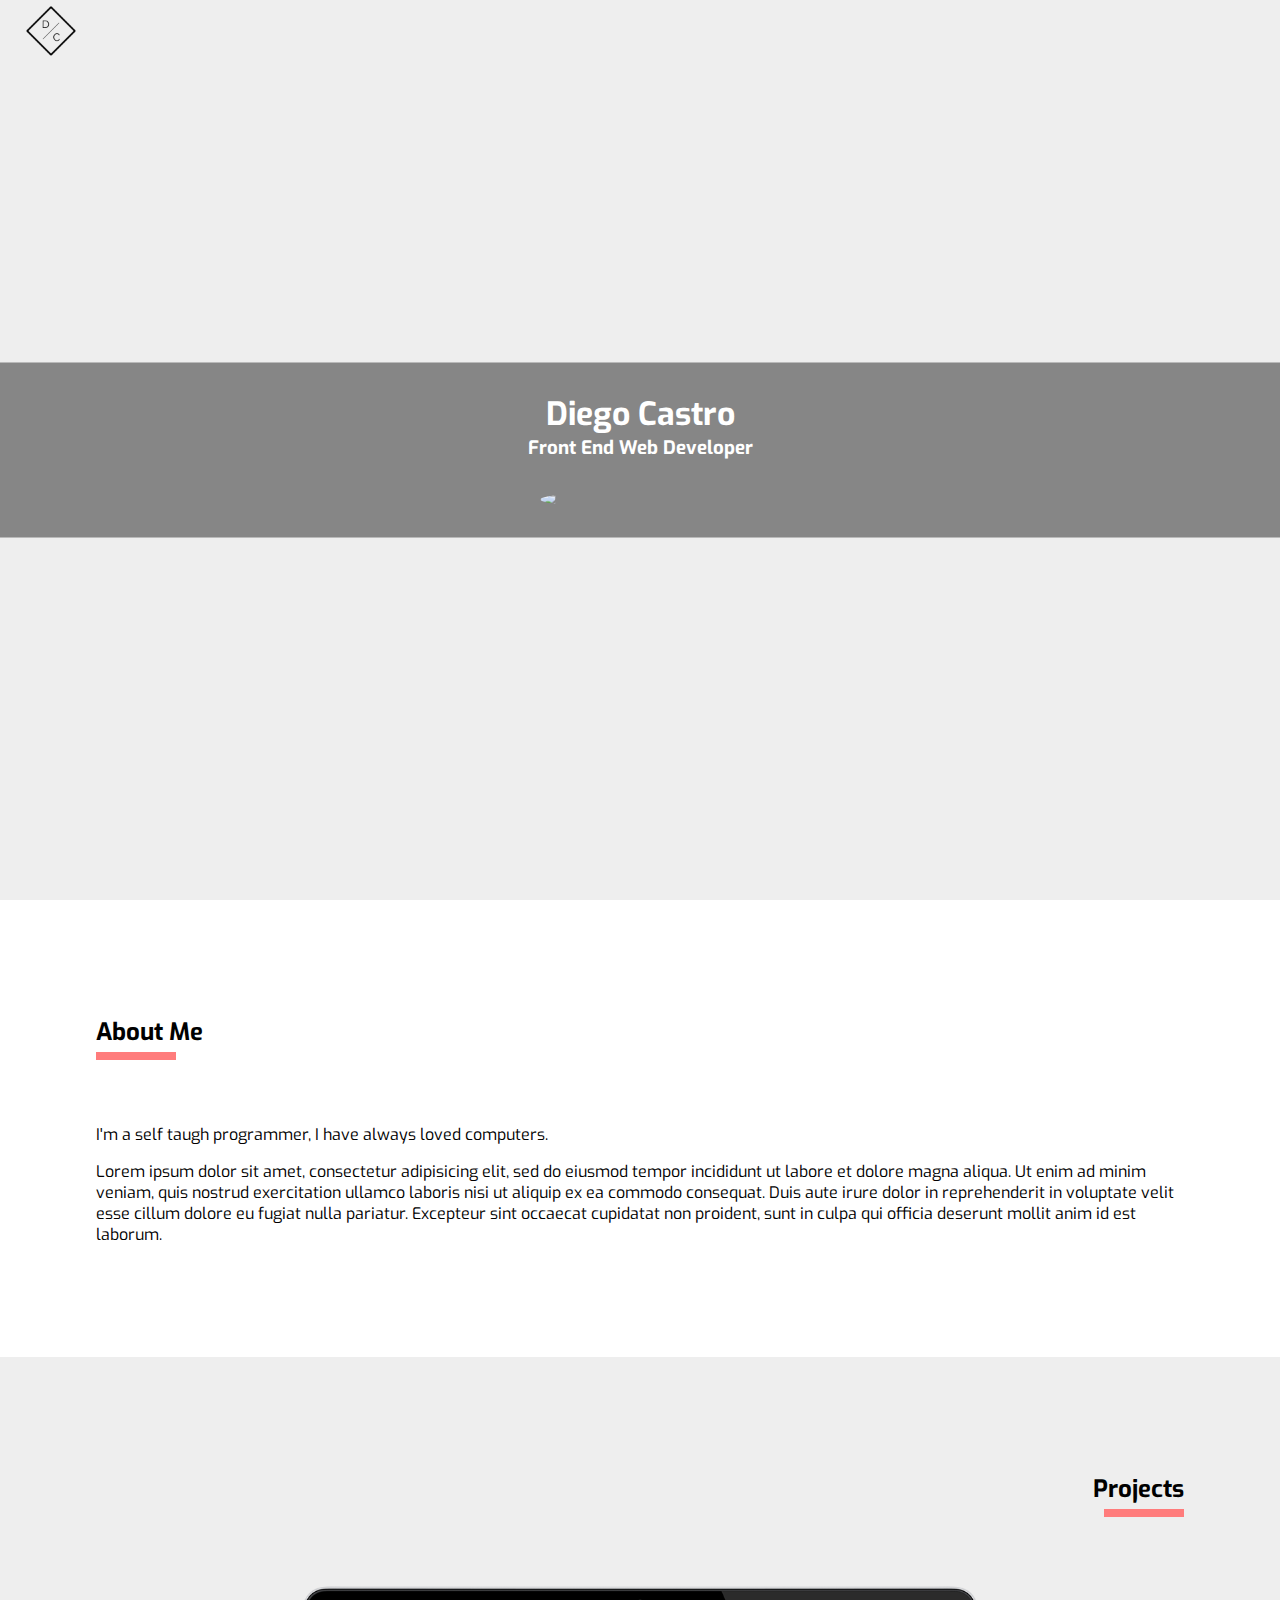
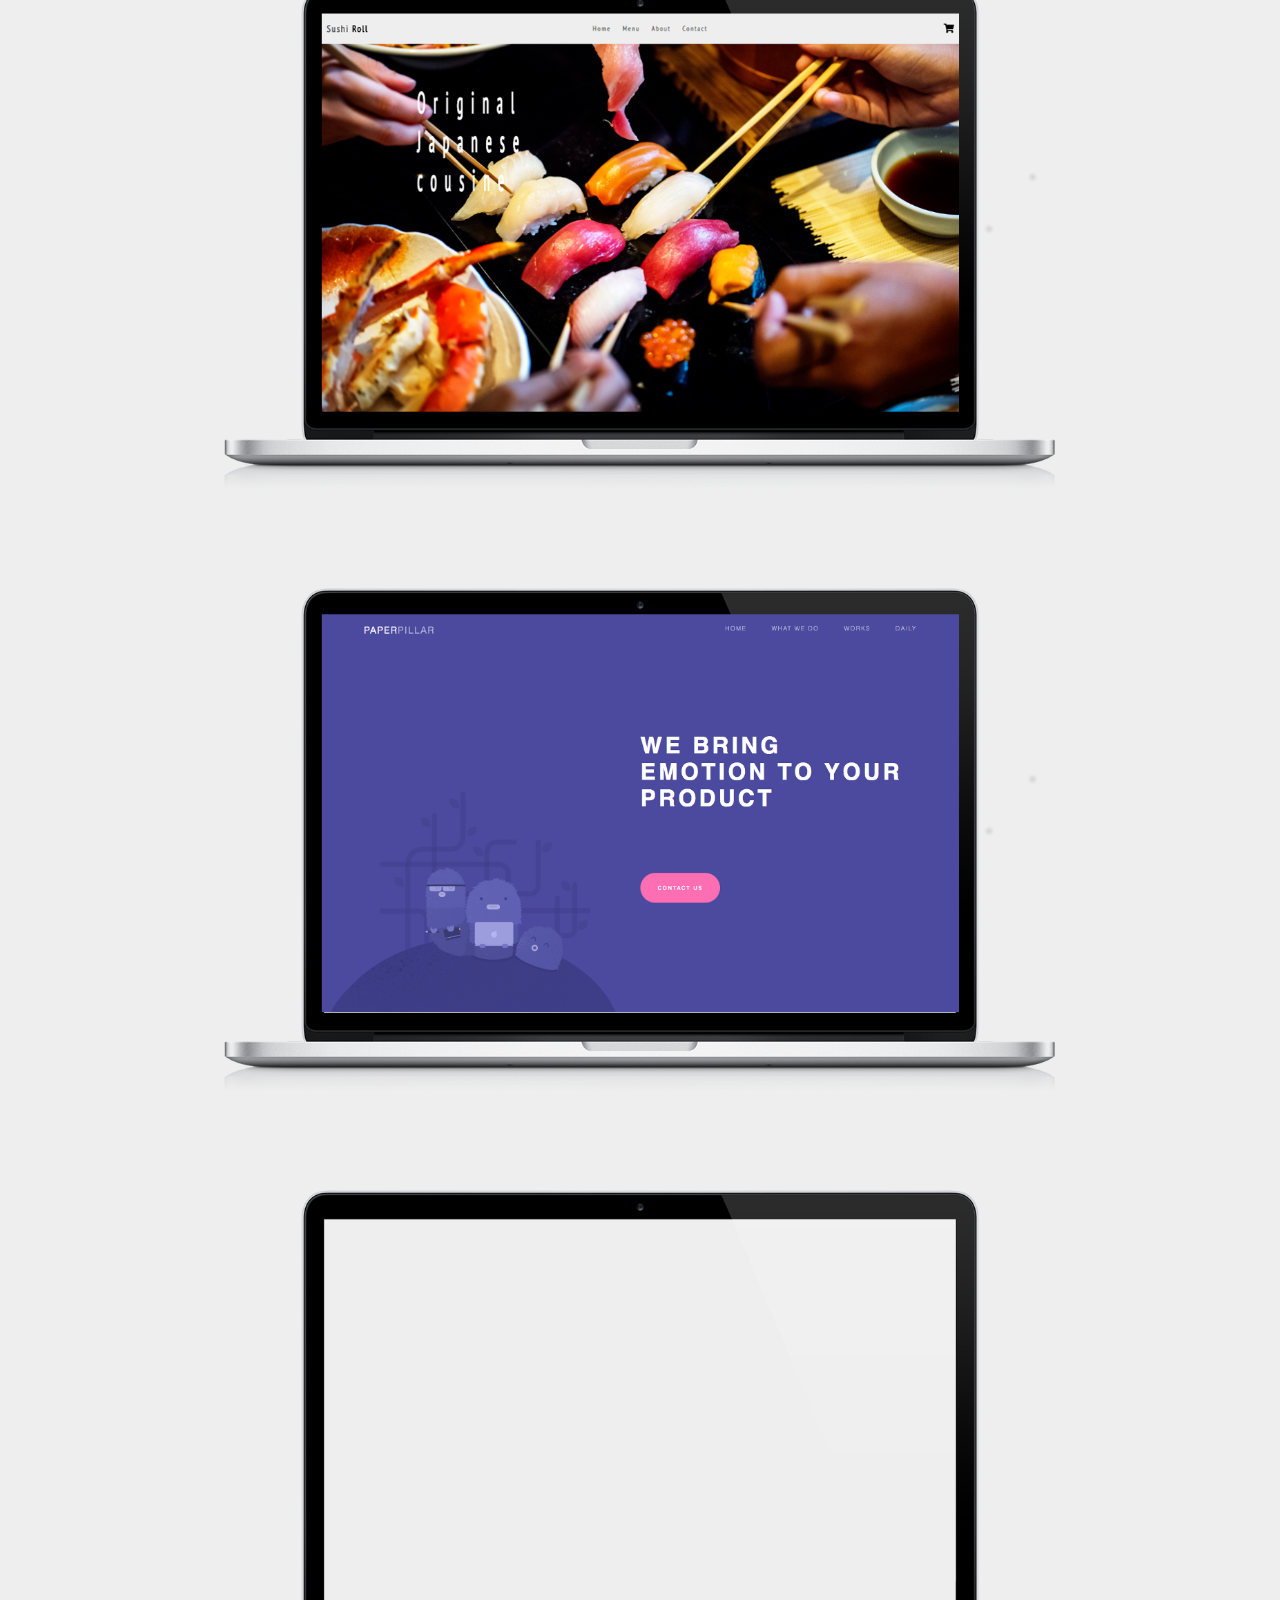
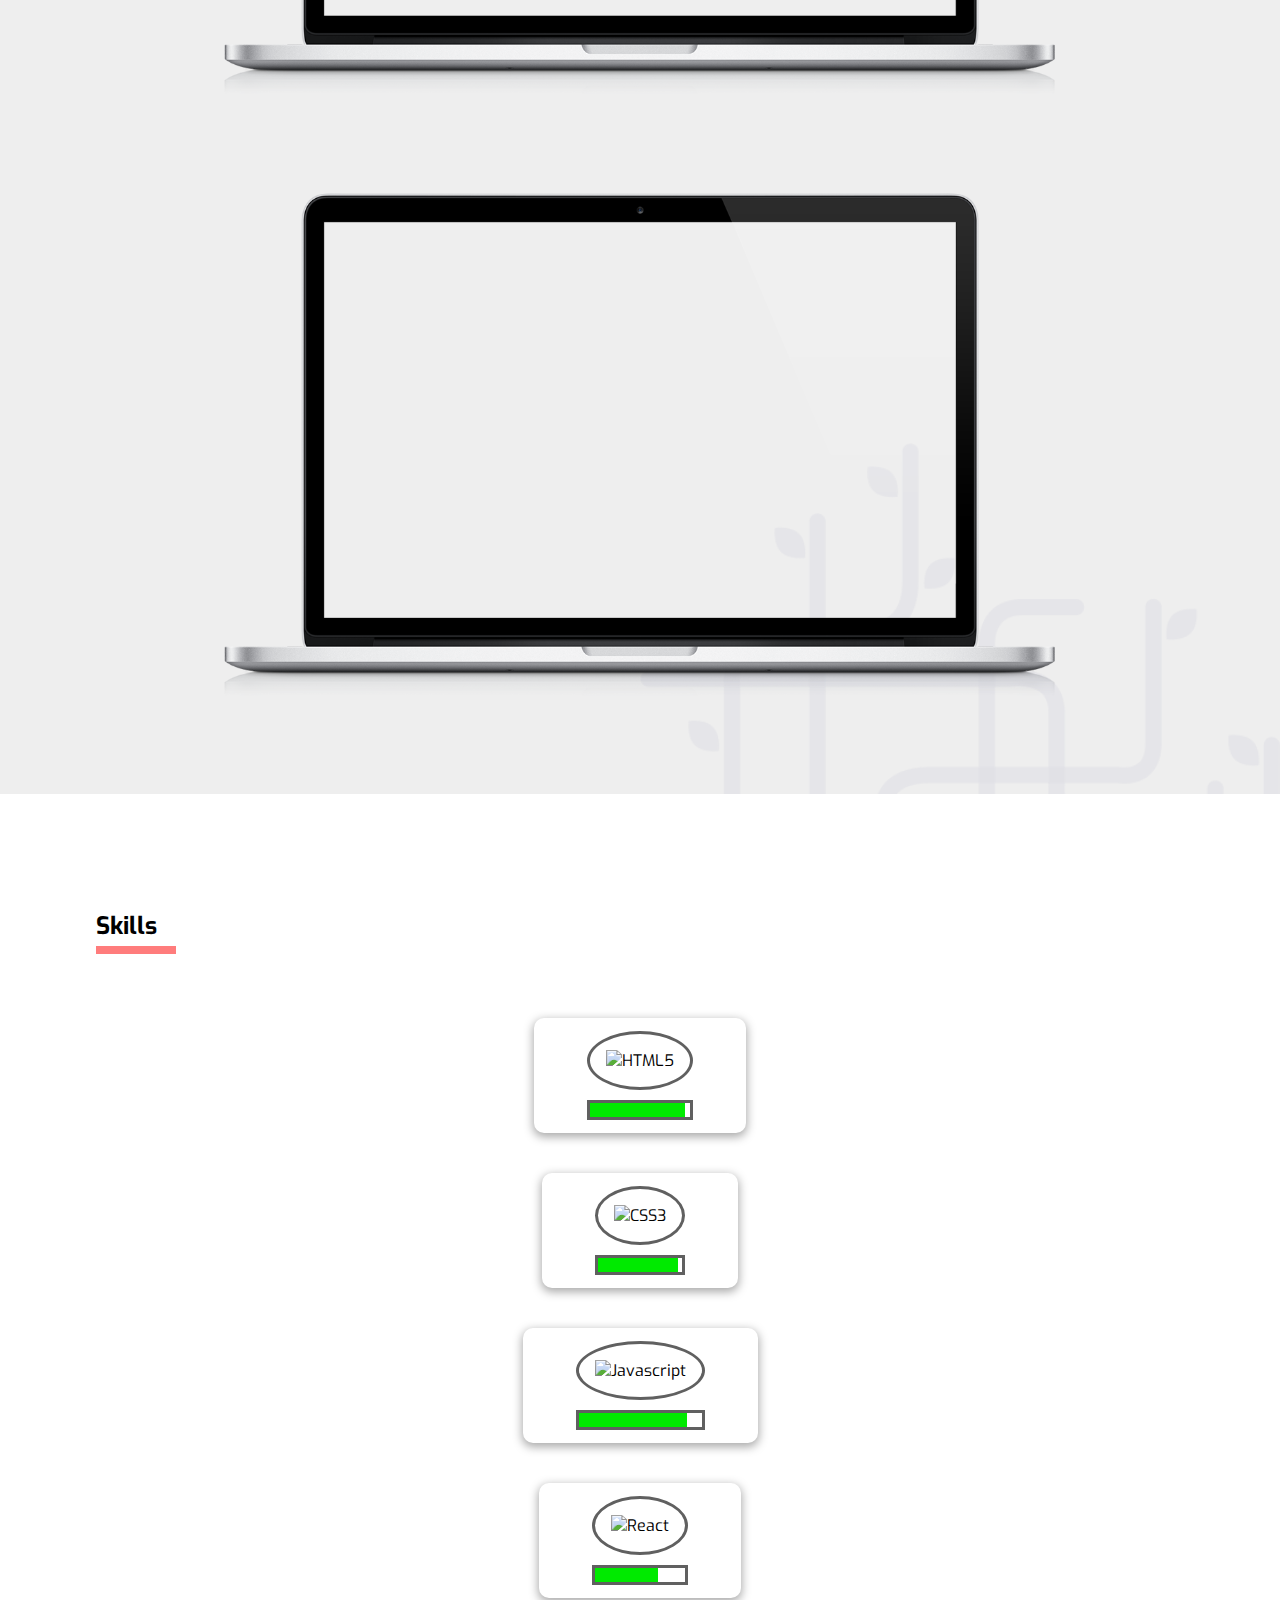
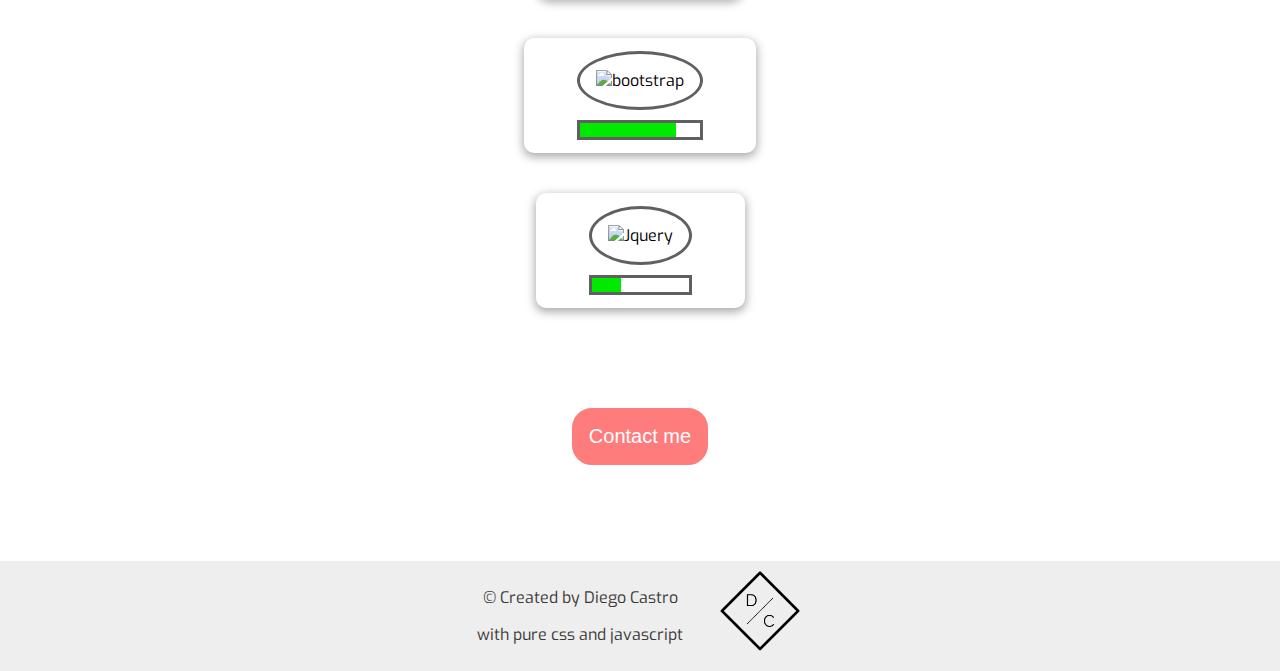
==== index.html @ 95f9736b "Add files via upload" ====
<!DOCTYPE html>
<html lang="en" dir="ltr">
  <head>
    <meta charset="utf-8">
    <meta name="viewport" content="width=device-width, initial-scale=1">
    <title>Diego Castro | Portfolio</title>
    <link rel="stylesheet" href="styles.css">
    <link href="https://fonts.googleapis.com/css?family=Exo" rel="stylesheet">
    <link rel="stylesheet" href="https://use.fontawesome.com/releases/v5.0.13/css/all.css" integrity="sha384-DNOHZ68U8hZfKXOrtjWvjxusGo9WQnrNx2sqG0tfsghAvtVlRW3tvkXWZh58N9jp" crossorigin="anonymous">
    <script src="https://code.jquery.com/jquery-3.3.1.min.js"></script>
  </head>
  <body>
    <div class="container">
      <header id="header">
        <div class="header-container">
          <div class="logo">
            <a href="#introduction" class="scroll"><img src="images/logo.png" alt="Logo"></a>
          </div>
          <nav>
            <ul>
              <li><a href="#about" class="scroll">About</a></li>
              <li><a href="#projects" class="scroll">Projects</a></li>
              <li><a href="#skills" class="scroll">Skills</a></li>
              <li><a href="contact.html" class="scroll">Contact</a></li>
            </ul>
          </nav>
          <div class="small-screen-nav">
            <i class="fas fa-bars fa-2x"></i>
          </div>
          <div class="mobile-menu">
            <div class="mobile-menu-screen">
              <ul>
                <li id="first-li"><a href="#about" class="scroll">about</a></li>
                <li id="first-li"><a href="#projects" class="scroll">projects</a></li>
                <li id="first-li"><a href="#skills" class="scroll">Skills</a></li>
                <li id="first-li"><a href="contact.html" class="scroll">Contact</a></li>
                <li id="second-li">
                  <ul>
                    <li><a href="#"><i class="fab fa-facebook-f fa-2x"></i></a></li>
                    <li><a href="#"><i class="fab fa-instagram fa-2x"></i></a></li>
                    <li><a href="#"><i class="fab fa-linkedin fa-2x"></i></a></li>
                    <li><a href="#"><i class="far fa-envelope fa-2x"></i></a></li>
                  </ul>
                </li>
                <li id="close-menu"><a href="#">close</a></li>
              </ul>
            </div>
          </div>
        </div>
      </header>

      <section id="introduction">
        <div id="picAndCaption">
          <div class="main-title">
            <h1>Diego Castro</h1>
            <h3>Front End Web Developer</h3>
          </div>
          <div id="cartoonPortrait">
            <img id="portrait" src="images/portrait.jpg">
          </div>
        </div>
      </section>

      <section id="about">
        <div class="inner-container">
          <div class="title">
            <h2>About Me</h2>
            <hr>
          </div>
          <div class="info">
            <p>I'm a self taugh programmer, I have always loved computers.</p>
            <p>Lorem ipsum dolor sit amet, consectetur adipisicing elit, sed do eiusmod tempor incididunt ut labore et dolore magna aliqua. Ut enim ad minim veniam, quis nostrud exercitation ullamco laboris nisi ut aliquip ex ea commodo consequat. Duis aute irure dolor in reprehenderit in voluptate velit esse cillum dolore eu fugiat nulla pariatur. Excepteur sint occaecat cupidatat non proident, sunt in culpa qui officia deserunt mollit anim id est laborum.</p>
          </div>
        </div>
      </section>

      <section id="projects">
        <div class="inner-container">
          <div class="title">
            <h2>Projects</h2>
            <hr>
          </div>
          <div class="projects-images">
            <div class="image opac">
              <a href="restaurant.html"><img src="images/restaurant.png" alt="restaurant"></a>
            </div>
            <div class="image opac">
              <a href="paperpillar.html"><img src="images/paperpillar.png" alt="paperpillar"></a>
            </div>
            <div class="image opac">
              <a href="#"><img src="images/mac-laptop.png" alt="mac-laptop"></a>
            </div>
            <div class="LastImage opac">
              <a href="#"><img src="images/mac-laptop.png" alt="mac-laptop"></a>
            </div>
          </div>
        </div>
      </section>

      <section id="skills">
        <div class="inner-container">
          <div class="title">
            <h2>Skills</h2>
            <hr>
          </div>
          <div class="language-container">
            <div class="icon-container">
              <div class="language-icon">
                <img src="http://konpa.github.io/devicon/devicon.git/icons/html5/html5-original.svg" alt="HTML5">
              </div>
              <div class="progress">
                <div class="bar-border">
                  <p id="html5"></p>
                </div>
              </div>
            </div>
            <div class="icon-container">
              <div class="language-icon">
                <img src="http://konpa.github.io/devicon/devicon.git/icons/css3/css3-original.svg" alt="CSS3">
              </div>
              <div class="progress">
                <div class="bar-border">
                  <p id="css3"></p>
                </div>
              </div>
            </div>
            <div class="icon-container">
              <div class="language-icon">
                <img src="http://konpa.github.io/devicon/devicon.git/icons/javascript/javascript-original.svg" alt="Javascript">
              </div>
              <div class="progress">
                <div class="bar-border">
                  <p id="javascript"></p>
                </div>
              </div>
            </div>
            <div class="icon-container">
              <div class="language-icon">
                <img src="http://konpa.github.io/devicon/devicon.git/icons/react/react-original.svg" alt="React">
              </div>
              <div class="progress">
                <div class="bar-border">
                  <p id="react"></p>
                </div>
              </div>
            </div>
            <div class="icon-container">
              <div class="language-icon">
                <img src="http://konpa.github.io/devicon/devicon.git/icons/bootstrap/bootstrap-plain.svg" alt="bootstrap">
              </div>
              <div class="progress">
                <div class="bar-border">
                  <p id="bootstrap"></p>
                </div>
              </div>
            </div>
            <div class="icon-container">
              <div class="language-icon">
                <img src="http://konpa.github.io/devicon/devicon.git/icons/jquery/jquery-original.svg" alt="Jquery">
              </div>
              <div class="progress">
                <div class="bar-border">
                  <p id="jquery"></p>
                </div>
              </div>
            </div>
          </div>

          <div id="contact-me-button">
            <a href="contact.html"><button class="btn" type="button">Contact me</button></a>
          </div>
        </div>
      </section>

      <footer>
        <div class="inner-footer">
          <div class="footer-text">
            <p>© Created by Diego Castro</p>
            <p>with pure css and javascript</p>
          </div>
          <div class="footer-logo">
            <a href="#introduction" class="scroll"><img src="images/logo.png" alt="Logo"></a>
          </div>
        </div>
      </footer>
    </div>

    <script type="text/javascript" src="main.js"></script>
  </body>
</html>
---- styles.css ----
:root{
  --lightBGColor: #eee;
  --darkBGColor: #383838;
}

body{
  font-family: 'Exo', sans-serif;
  margin: 0;
}

.container{
  width: 100%;
}

hr{
  margin: 0;
  height: .5em;
  width: 5em;
  border: none;
  background-color: #ff7c7c;
}

.inner-container{
  width: 85%;
  margin: 0 auto;
}

.title h2{
  margin-bottom: 4px;
}

.title{
  margin-bottom: 4em;
}

textarea,
input.text,
input[type="text"],
input[type="button"],
input[type="submit"],
.input-checkbox {
-webkit-appearance: none;
border-radius: 0;
}

.btn {
  display: block;
  margin: 100px auto 0 auto;
  border: 2px solid #ff7c7c;
  color: #fff;
  font-size: 20px;
  background-color: #ff7c7c;
  padding: 15px;
  border-radius: 20px;
}

.btn:hover {
  box-shadow: 0 2px 6px 1px #ff7c7c;
  background-color: #fff;
  color: #ff7c7c;
  cursor: pointer;
}

/* Header */

header{
  background-color: var(--lightBGColor);
  height: 4em;
  padding: 0;
  overflow: hidden;
  position: absolute;
  width: 100%;
  position: fixed;
  z-index: 999;
}

header .header-container{
  padding: 0 1.6em;
}

header .logo{
  float: left;
}

header .logo img{
  width: 50px;
  margin: 6px 0;
}

/* small screen nav */

header h4, header ul{
  margin: 0;
}

header .small-screen-nav{
  display: block;
  float: right;
  line-height: 4em;
}

header .small-screen-nav i{
  vertical-align: middle;
}

header .small-screen-nav i:hover{
  cursor: pointer;
}

/* mobile menu */

header .mobile-menu{
  position: fixed;
  display: block;
  top: 0;
  right: 0;
  left: 0;
  bottom: none;
  background-color: rgba(0, 0, 0, 0.6);
}

header .mobile-menu-screen{
  position: fixed;
  z-index: 999;
  top: 0;
  right: 0;
  width: 0;
  height: 100vh;
  background-color: #e4e4e4;
  transition: .5s;
}

header .mobile-menu li, header .mobile-menu li a{
  text-decoration: none;
  list-style: none;
  color: var(--darkBGColor);
}

header .mobile-menu li ul li{
  display: inline-block;
  padding: 0 8px;
}

header .mobile-menu li[id="first-li"], #second-li{
  width: 100%;
  padding: 20px 0;
  text-align: center;
  border-bottom: .5px solid var(--lightBGColor);
}

header .mobile-menu li[id="close-menu"]{
  font-weight: bold;
  display: none;
  transition: display 2s;
  float: right;
  margin: 1em 1em 0 0;
  border: 1px solid #fff;
  padding: .4em 1em;
  border-radius: .4em;
  letter-spacing: 2px;
}

header .mobile-menu li[id="close-menu"]:hover, #close-menu:hover a{
  background-color: var(--lightBGColor);
  color: var(--darkBGColor);
  cursor: pointer;
}

header .mobile-menu li[id="first-li"]:hover{
  cursor: pointer;
  background-color: var(--lightBGColor);
}

header .mobile-menu li[id="first-li"]:hover a{
  color: var(--darkBGColor);
}


header .mobile-menu ul{
  padding: 0;
}

/* End of small screen nav */

header nav{
  display: none;
  float: right;
}

header nav li {
  vertical-align: middle;
  line-height: 4em;
  padding-left: 2em;
  display: inline-block;
  list-style: none;
  margin: auto 0;
}

header nav a{
  text-decoration: none;
  color: var(--darkBGColor);
  padding: 4px;
  border: 1px solid transparent;
}

header nav a:hover{
  color: #000;
  border-color: #000;
}

/* Introduction section */

#introduction{
  width: 100%;
  height: 100vh;
  background-color: var(--lightBGColor);
  background-image: url("images/computerBG.jpg");
  background-repeat: no-repeat;
  background-position: center;
  background-size: auto 100%;
}

#introduction #picAndCaption {
  position: relative;
  top: 50%;
  transform: perspective(1px) translateY(-50%);
  background-color: rgba(30, 30, 30, 0.5);
  padding: 30px 0;
  text-align: center;
}

#introduction .main-title h1, #introduction .main-title h3{
  margin: 0;
  color: #fff;
}

#introduction .main-title{
  width: 100%;
  height: 100%;
  padding: 0 0 2em 0;
}

#introduction #portrait {
  display: block;
  width: 200px;
  border-radius: 50%;
  height: auto;
  margin: 0 auto;
}

/* About section */

#about, #skills{
  height: auto;
  padding: 6em 0;
}

/* Projects section */

#projects{
  background-color: var(--lightBGColor);
  background-image: url("images/design.png");
  background-repeat: no-repeat;
  background-position: bottom right;
  background-size: 40em;
}

#projects .inner-container{
  height: auto;
  overflow: hidden;
  padding: 6em 0;
}

#projects .projects-images{
  display: grid;
  grid-template-columns: 1fr;
}

#projects .image{
  padding-bottom: 5em;
}

#projects .opac{
  transition: .3s;
}

#projects .projects-images img{
  display: block;
  width: 80%;
  margin: 0 auto;
}

#projects .projects-images:hover > .opac {
  opacity: 0.4;
}

#projects .projects-images .opac:hover {
  opacity: 1;
}

#projects{
  background-color: var(--lightBGColor);
}

#projects .title{
  text-align: right;
}

#projects .title hr{
  float:right;
}

/* Skill section */
#skills .language-icon img {
  width: 80px;
  height: 80px;
}

#skills .language-icon {
  display: block;
  width: auto;
  height: auto;
  border: 3px solid #606060;
  border-radius: 50%;
  padding: 16px;
  background-color: #fff/*#efefef*/;
  overflow: hidden;
}

#skills .language-container {
  display: grid;
  grid-template-columns: 1fr;
  justify-items: center;
  grid-gap: 40px 0;
}

#skills .icon-container {
  width: auto;
  height: auto;
  border: 3px solid #fff;
  border-radius: 10px;
  padding: 10px 50px  ;
  background-color: #fff;
  box-shadow: 0 3px 10px 1px #aaa;
}

#skills .icon-container .bar-border {
  height: 14px;
  border: 3px solid #606060;
  margin-top: 10px;
}

#skills .icon-container .bar-border p {
  height: 100%;
  background-color: #00ea00;
  margin: 0;
}

/* Progress Bars */

#skills #html5 {
  width: 95%;
}

#skills #css3 {
  width: 95%;
}

#skills #javascript {
  width: 88%;
}

#skills #react {
  width: 70%;
}

#skills #bootstrap {
  width: 80%;
}

#skills #jquery {
  width: 30%;
}

/* Contact me button */

#skills #contact-me-button a, #contact-page #submit-button a, #project-page .project-page-info a {
  text-decoration: none;
}

/* Footer styles */

footer {
  width: 100%;
  height: auto;
  padding: 10px 0;
  background-color: var(--lightBGColor);
  overflow: hidden;
  position: relative;
  bottom: 0;
}

footer .inner-footer {
  width: 400px;
  margin: 0 auto;
}

footer .footer-text {
  text-align: center;
  color: var(--darkBGColor);
  width: 70%;
  float: left;
}

footer .footer-logo {
  width: 30%;
  float: left;
}

footer .footer-logo img {
  width: 80px;
  float: left;
}

/* Contact page styles */
#contact-page {
  display: block;
  width: 100%;
  padding-top: 4em;
  background-image: url("images/design.png");
  background-repeat: no-repeat;
  background-position: bottom right;
  background-size: 40em;
}

#contact-page .contact-page-title {
  width: 100%;
  margin: 40px 0;
}

#contact-page .contact-page-title h2, #contact-page .contact-page-title h4 {
  margin: 0;
  text-align: center;
}

#contact-page .contact-page-input {
  display: block;
  width: 100%;
}

#contact-page .inp {
  display: block;
  box-sizing: border-box;
  width: 80%;
  margin: 30px auto;
  padding: 20px;
  border: 2px solid var(--darkBGColor);
  outline: none;
  border-radius: 20px;
}

#contact-page .message {
  resize: none;
  border: 2px solid var(--darkBGColor);
}

#contact-page #submit-button {
  padding-bottom: 80px;
}

/* projects page styles */

#project-page {
  display: block;
  width: 100%;
  padding-top: 4em;
  background-image: url("images/design.png");
  background-repeat: no-repeat;
  background-position: bottom right;
  background-size: 40em;
}

#project-page .project-page-info {
  max-width: 800px;
  padding: 40px;
  background-color: #fff;
  border-radius: 20px;
  box-shadow: 0 2px 6px 1px #eee;
  margin: 0 auto;
  color: var(--darkBGColor);
}

#project-page .project-page-info p {
  margin: 0;
}

#project-page .project-page-info h2 {
  margin: 0 0 20px 0;
  text-align: center;
}

#project-page .project-page-image {
  width: 100%;
  max-width: 800px;
  margin: 40px auto;
  text-align: center;
}

#project-page .project-page-image img {
  width: 100%;
}

#project-page .project-page-container {
  width: 100%;
  padding: 0 40px 40px 40px;
  box-sizing: border-box;
}

#project-page .buttons {
  display: block;
  width: 100%;
  text-align: center;
  padding: 0;
  margin: 20px 0 0 0;
}

#project-page .btn {
  display: inline-block;
  margin: 5px 5px 0 5px;
}
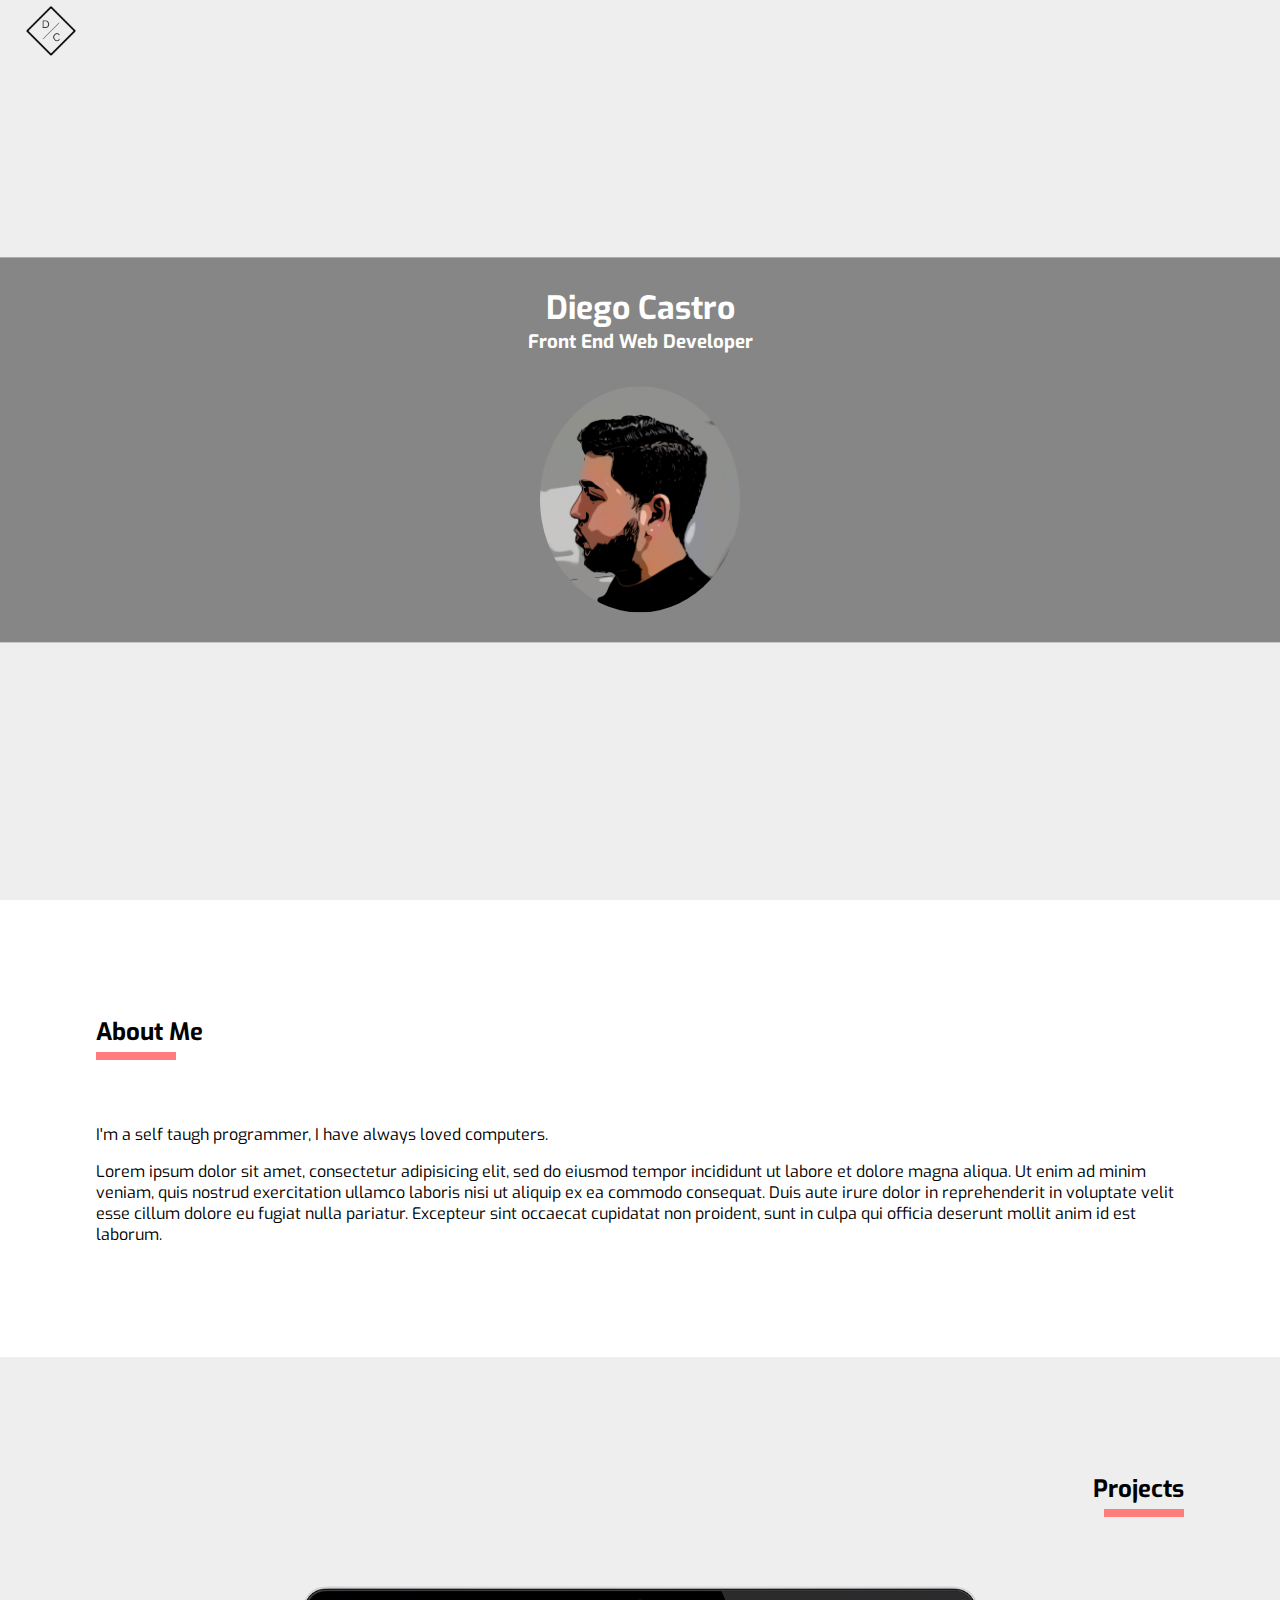
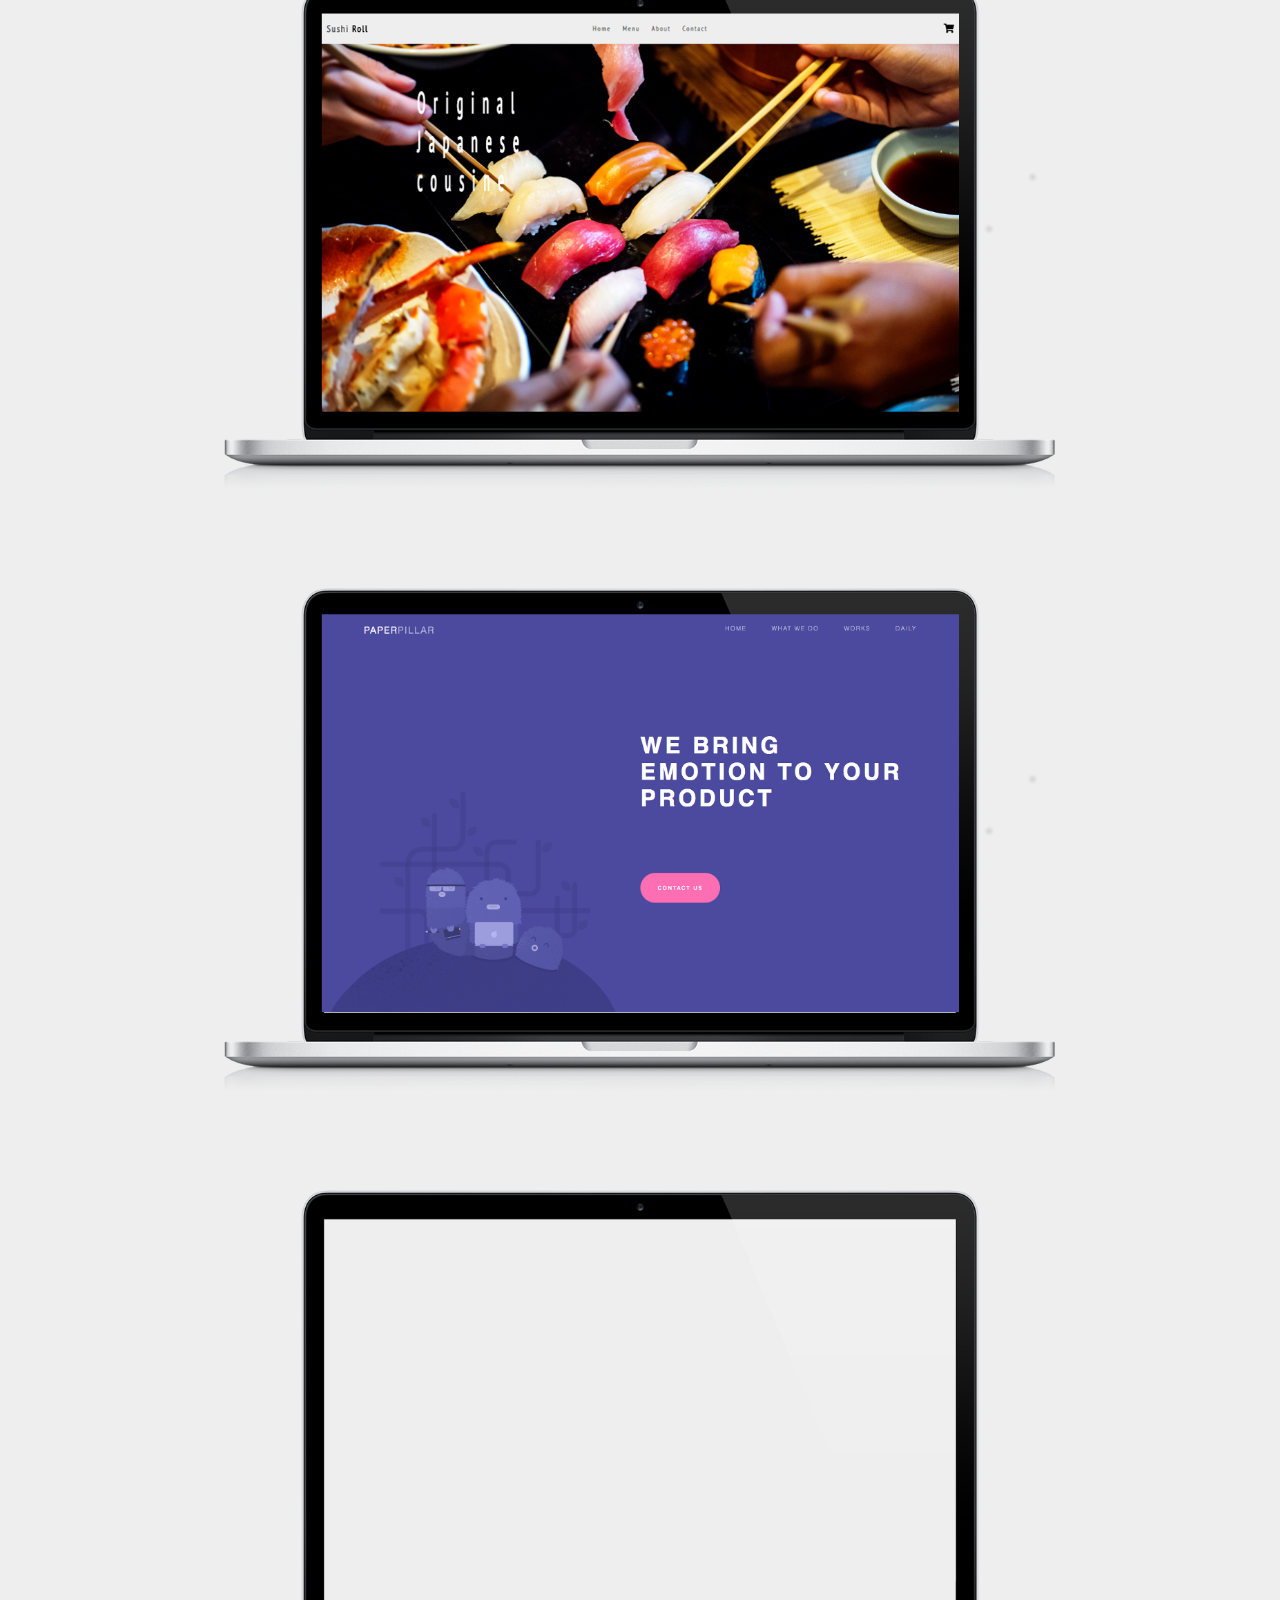
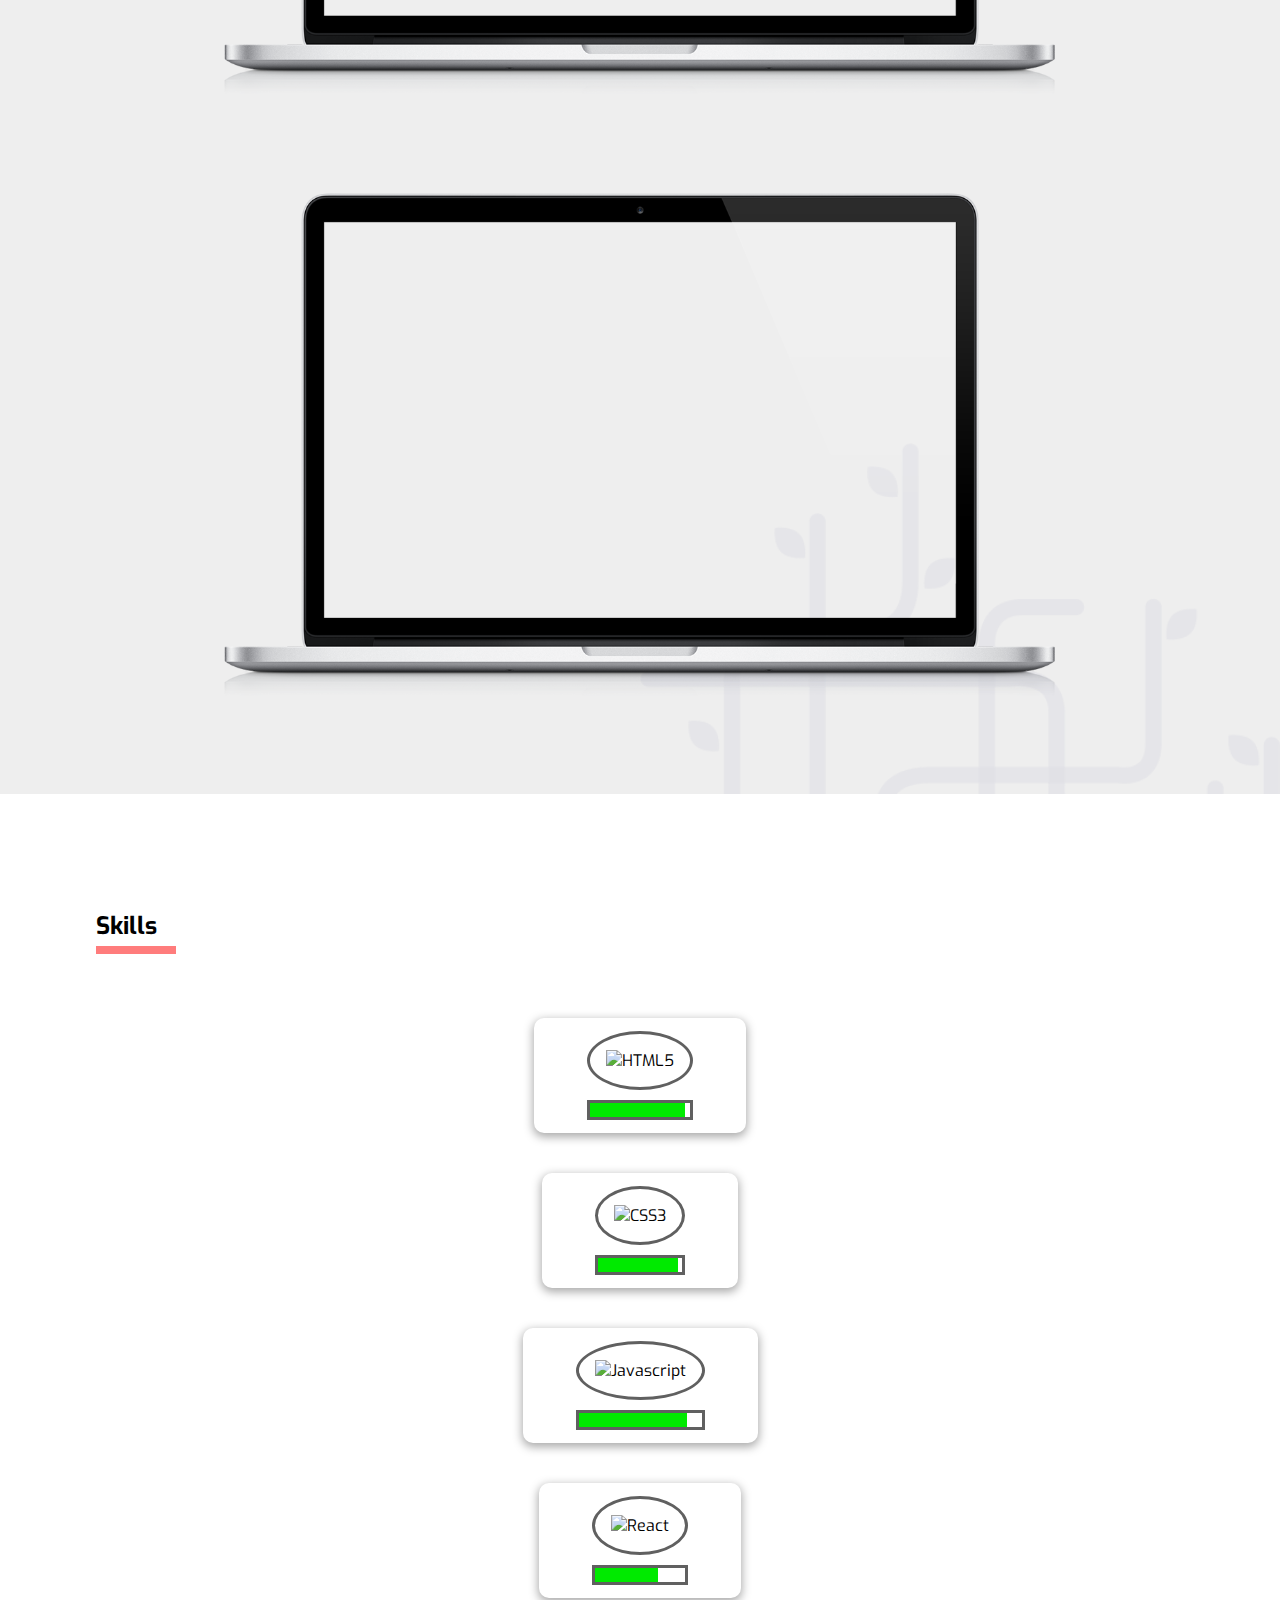
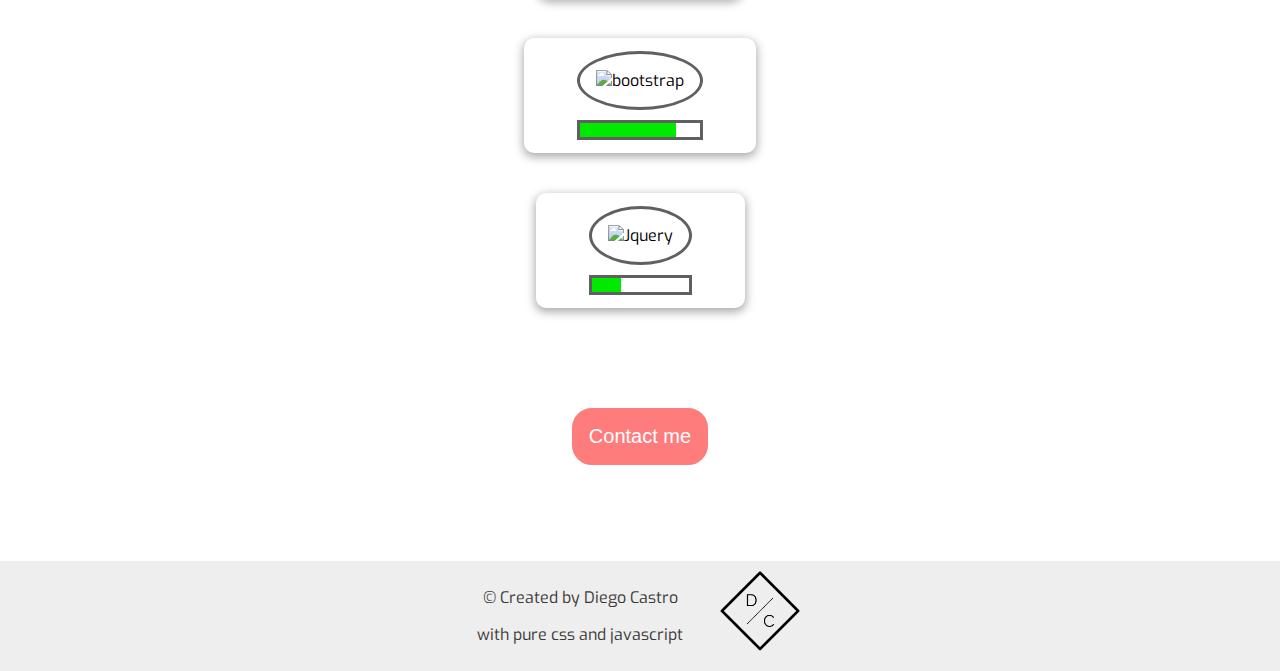
==== commit eabb46fa: "Update index.html" ====
--- a/index.html
+++ b/index.html
@@ -56,7 +56,7 @@
             <h3>Front End Web Developer</h3>
           </div>
           <div id="cartoonPortrait">
-            <img id="portrait" src="images/portrait.jpg">
+            <img id="portrait" src="images/portrait.JPG">
           </div>
         </div>
       </section>
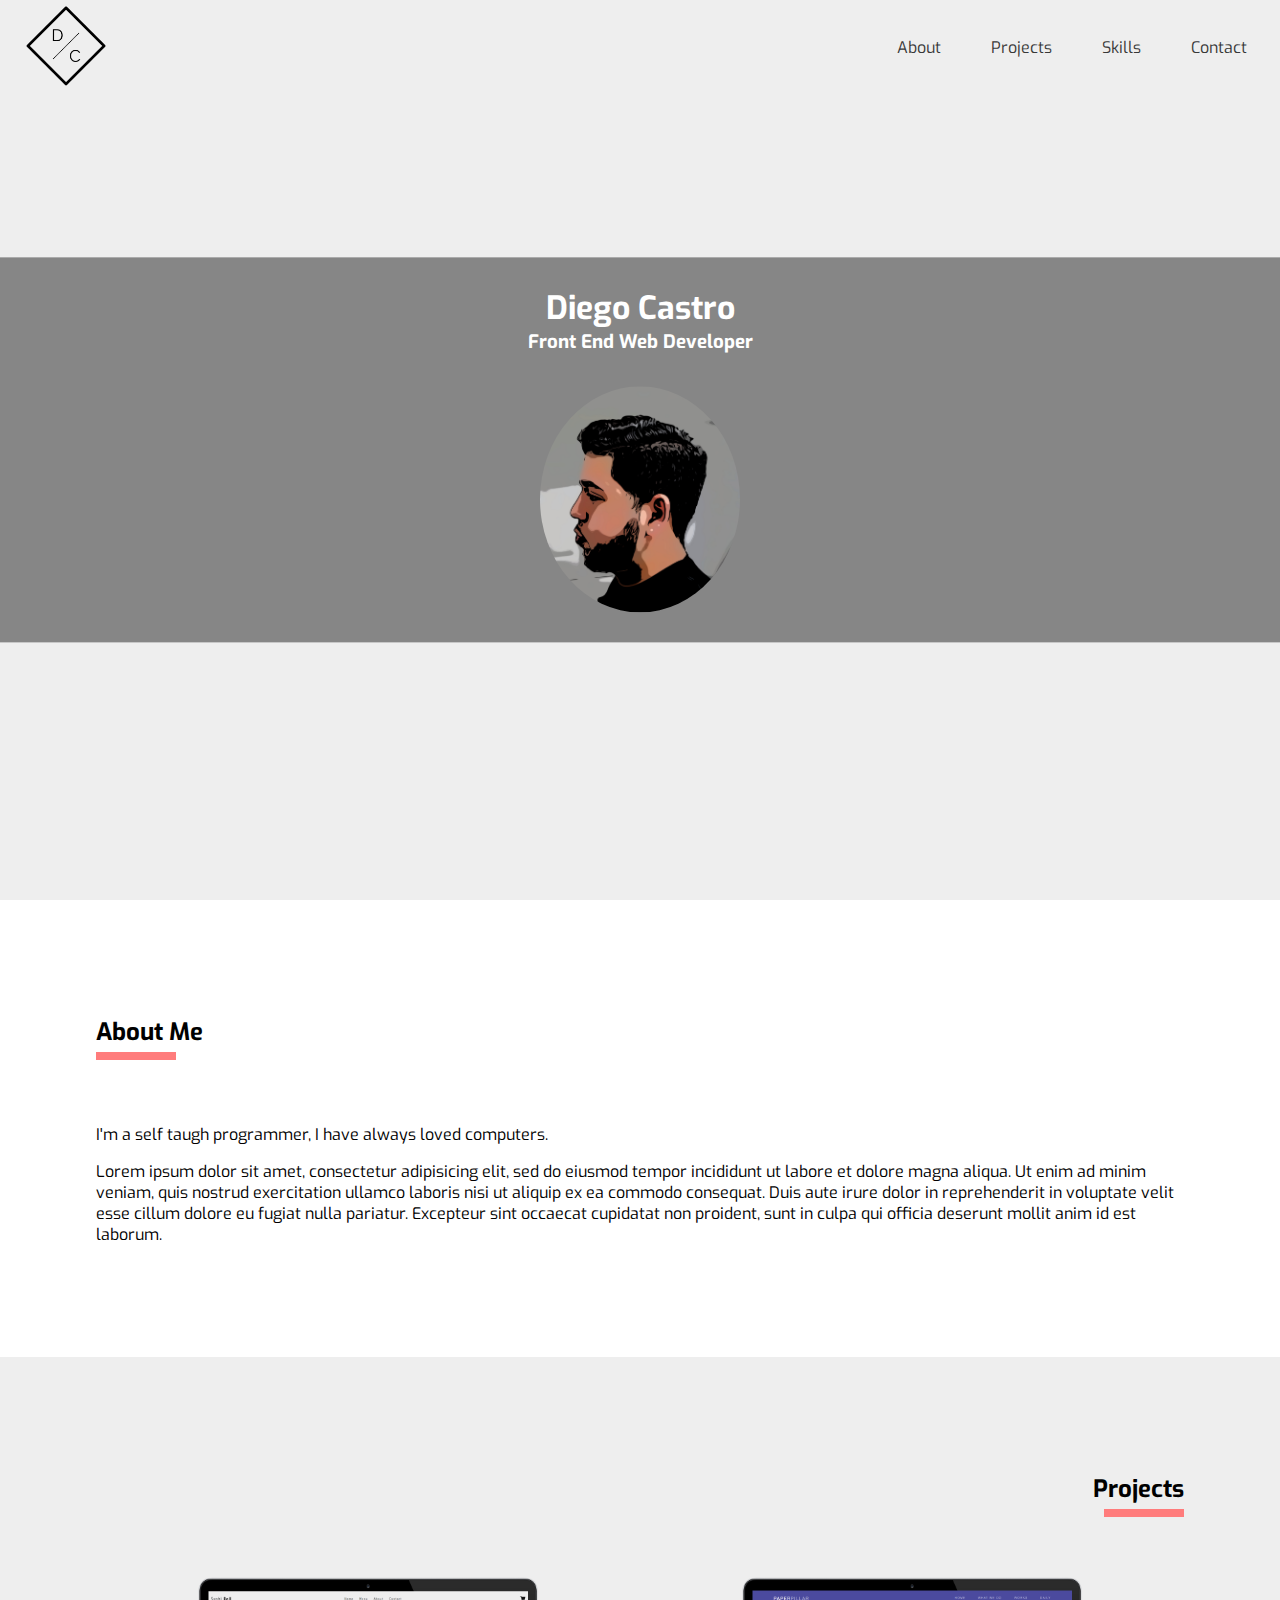
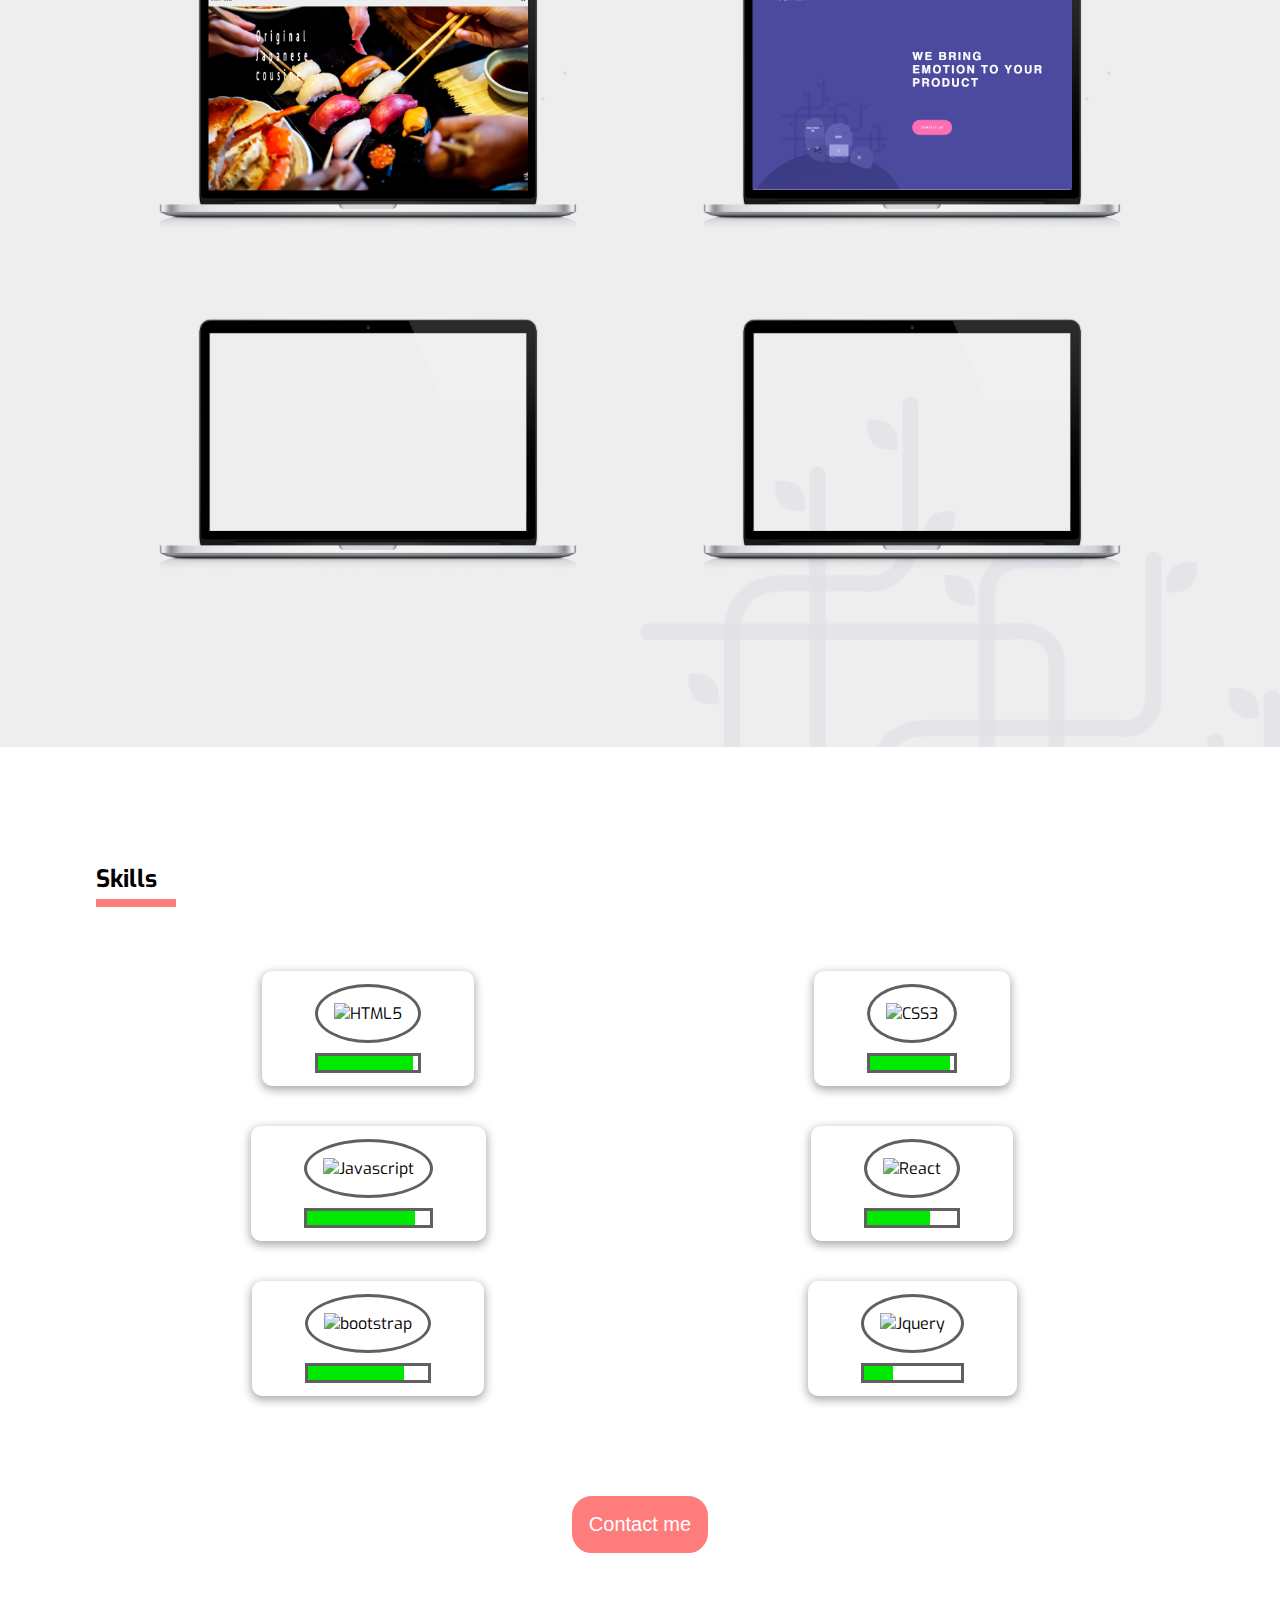
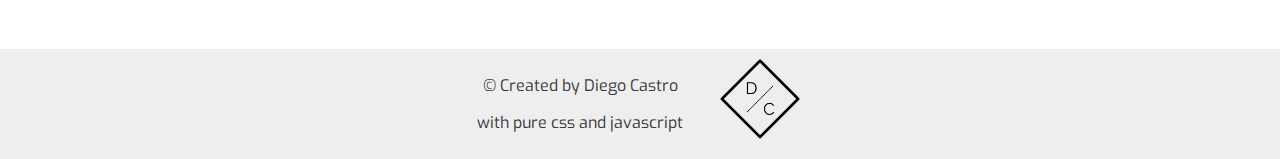
==== commit 83989527: "Add files via upload" ====
--- a/index.html
+++ b/index.html
@@ -21,7 +21,7 @@
               <li><a href="#about" class="scroll">About</a></li>
               <li><a href="#projects" class="scroll">Projects</a></li>
               <li><a href="#skills" class="scroll">Skills</a></li>
-              <li><a href="contact.html" class="scroll">Contact</a></li>
+              <li><a href="contact.html">Contact</a></li>
             </ul>
           </nav>
           <div class="small-screen-nav">
@@ -33,7 +33,7 @@
                 <li id="first-li"><a href="#about" class="scroll">about</a></li>
                 <li id="first-li"><a href="#projects" class="scroll">projects</a></li>
                 <li id="first-li"><a href="#skills" class="scroll">Skills</a></li>
-                <li id="first-li"><a href="contact.html" class="scroll">Contact</a></li>
+                <li id="first-li"><a href="contact.html">Contact</a></li>
                 <li id="second-li">
                   <ul>
                     <li><a href="#"><i class="fab fa-facebook-f fa-2x"></i></a></li>
--- a/styles.css
+++ b/styles.css
@@ -68,7 +68,6 @@
   height: 4em;
   padding: 0;
   overflow: hidden;
-  position: absolute;
   width: 100%;
   position: fixed;
   z-index: 999;
@@ -189,7 +188,7 @@
 
 header nav li {
   vertical-align: middle;
-  line-height: 4em;
+  line-height: 6em;
   padding-left: 2em;
   display: inline-block;
   list-style: none;
@@ -200,12 +199,12 @@
   text-decoration: none;
   color: var(--darkBGColor);
   padding: 4px;
-  border: 1px solid transparent;
+  border: 3px solid transparent;
 }
 
 header nav a:hover{
-  color: #000;
-  border-color: #000;
+  color: var(--darkBGColor);
+  border-color: var(--darkBGColor);
 }
 
 /* Introduction section */
@@ -528,3 +527,33 @@
   display: inline-block;
   margin: 5px 5px 0 5px;
 }
+
+/* Media queries */
+
+@media (min-width: 500px) {
+  header {
+    height: 6em;
+  }
+
+  header nav{
+    display: block;
+  }
+
+  header .small-screen-nav{
+    display: none;
+  }
+
+  header .logo img{
+    width: 80px;
+  }
+
+  /* Projects images */
+
+  #projects .projects-images{
+    grid-template-columns: repeat(2, 1fr);
+  }
+
+  #skills .language-container {
+    grid-template-columns: repeat(2, 1fr);
+  }
+}
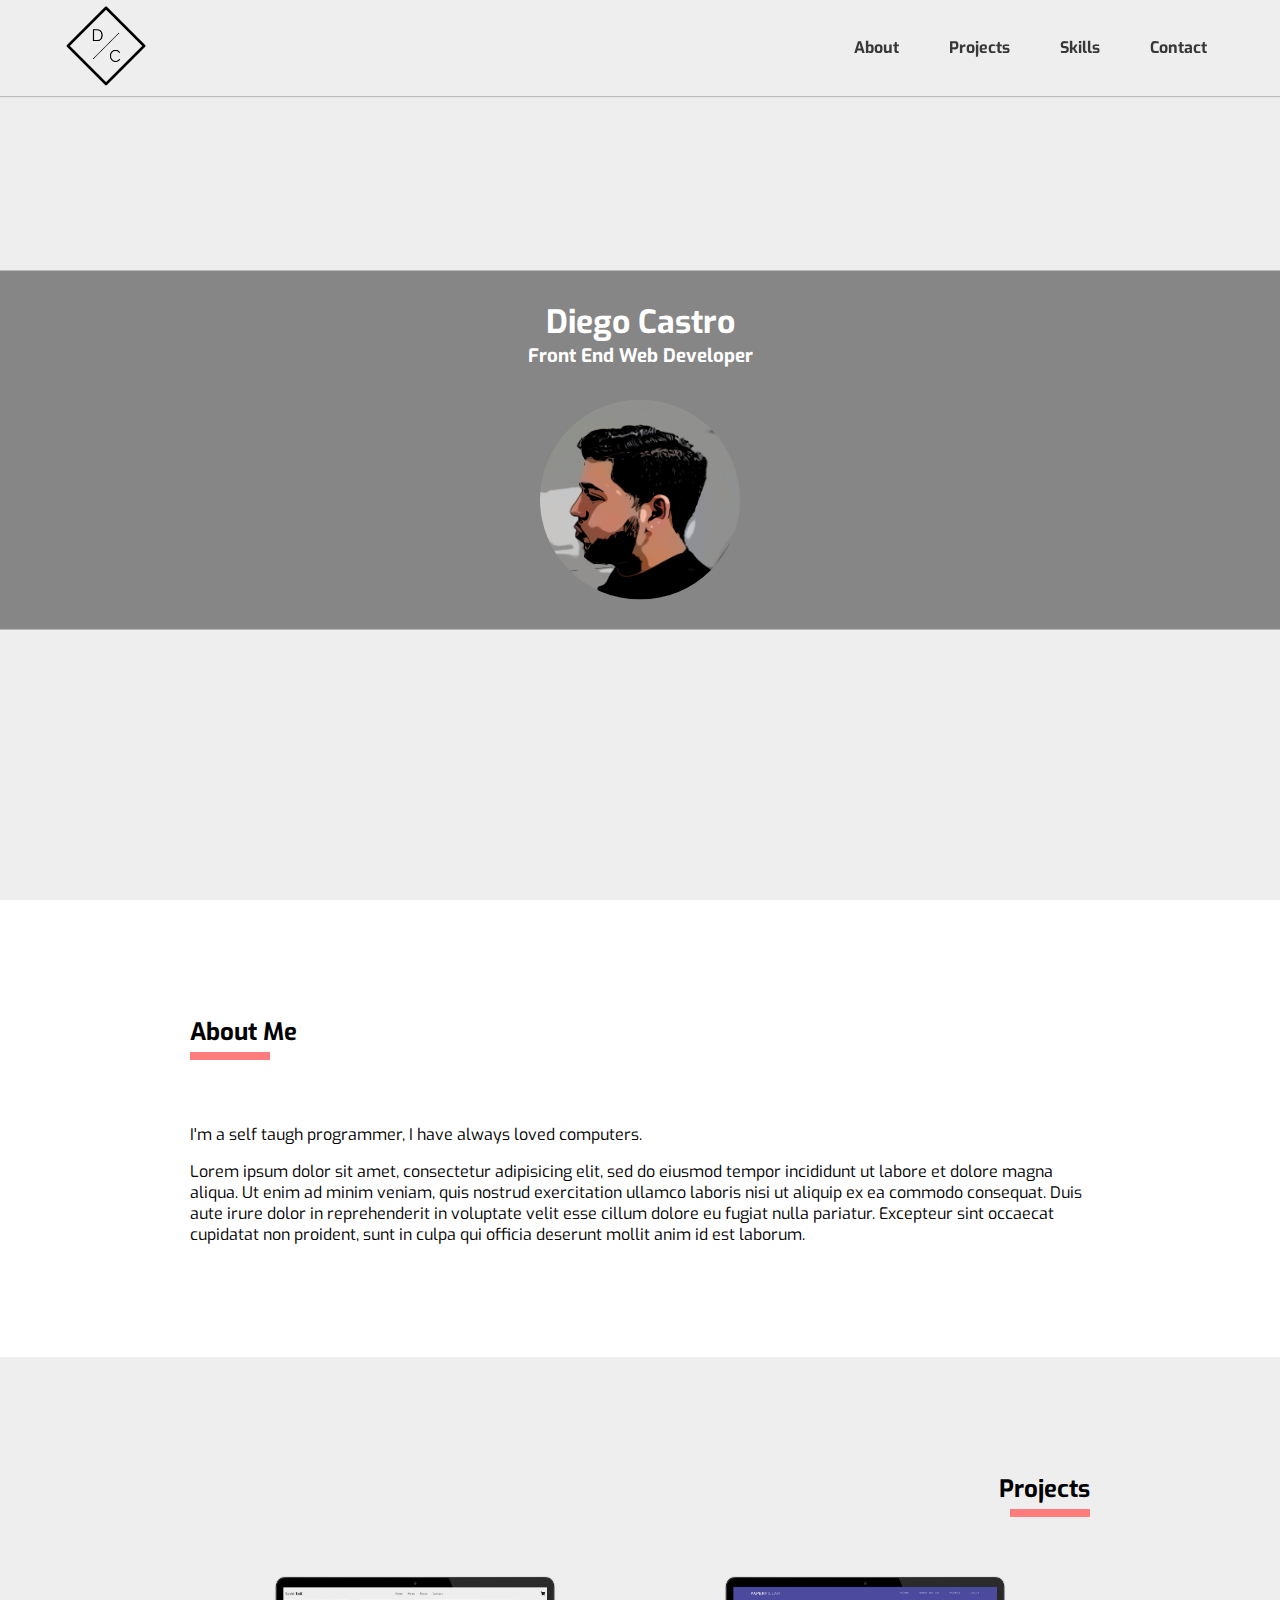
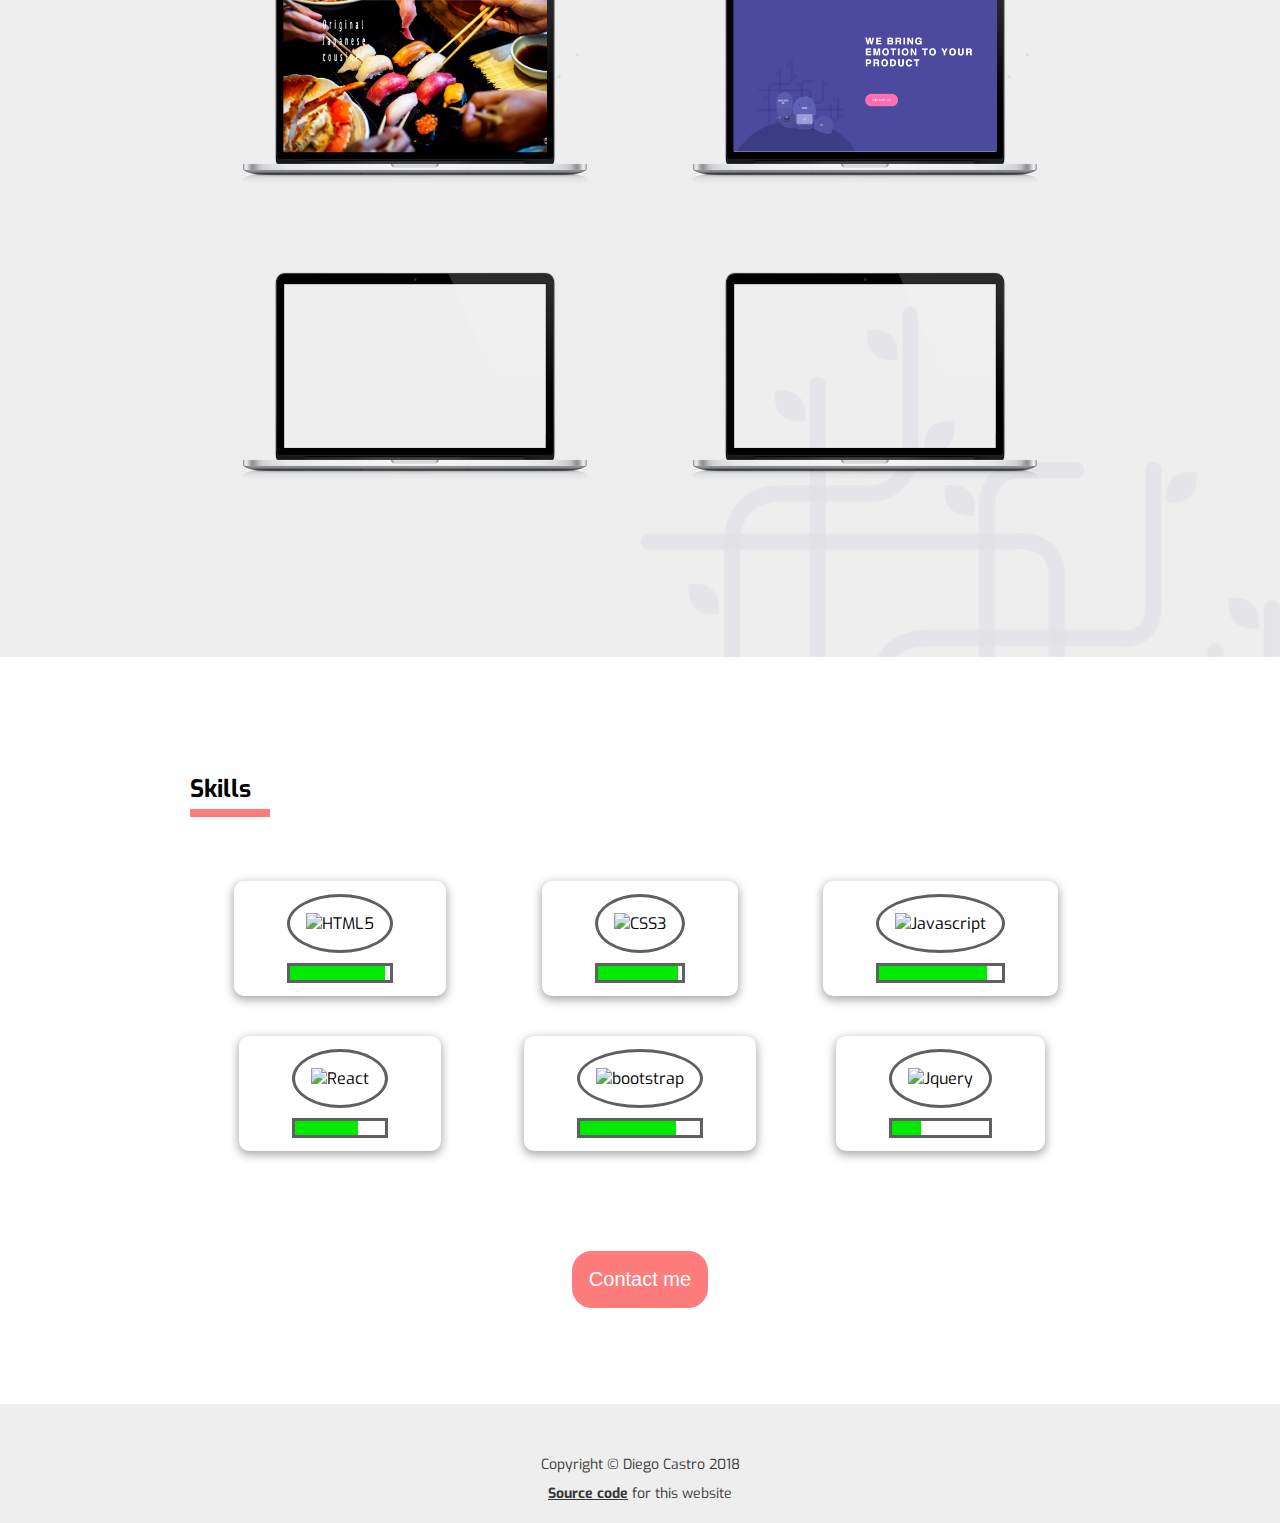
==== commit 4b8e7965: "Add files via upload" ====
--- a/index.html
+++ b/index.html
@@ -174,12 +174,15 @@
 
       <footer>
         <div class="inner-footer">
-          <div class="footer-text">
-            <p>© Created by Diego Castro</p>
-            <p>with pure css and javascript</p>
-          </div>
-          <div class="footer-logo">
-            <a href="#introduction" class="scroll"><img src="images/logo.png" alt="Logo"></a>
+          <div class="footer-icons">
+            <ul>
+              <li><a href="#"><i class="fab fa-facebook-f fa-lg"></i></a></li>
+              <li><a href="#"><i class="fab fa-instagram fa-lg"></i></a></li>
+              <li><a href="#"><i class="fab fa-linkedin fa-lg"></i></a></li>
+              <li><a href="#"><i class="far fa-envelope fa-lg"></i></a></li>
+            </ul>
+            <p>Copyright © Diego Castro 2018</p>
+            <p><a href="https://github.com/dacqcastro/dacqcastro.github.io" target="_blank">Source code</a> for this website</p>
           </div>
         </div>
       </footer>
--- a/styles.css
+++ b/styles.css
@@ -71,6 +71,7 @@
   width: 100%;
   position: fixed;
   z-index: 999;
+  box-shadow: 0 1px 1px 0 #bbb;
 }
 
 header .header-container{
@@ -200,6 +201,7 @@
   color: var(--darkBGColor);
   padding: 4px;
   border: 3px solid transparent;
+  font-weight: bold;
 }
 
 header nav a:hover{
@@ -243,7 +245,7 @@
   display: block;
   width: 200px;
   border-radius: 50%;
-  height: auto;
+  height: 200px;
   margin: 0 auto;
 }
 
@@ -400,31 +402,51 @@
 }
 
 footer .inner-footer {
-  width: 400px;
+  width: 100%;
   margin: 0 auto;
 }
 
-footer .footer-text {
+footer .footer-icons {
   text-align: center;
   color: var(--darkBGColor);
-  width: 70%;
-  float: left;
-}
-
-footer .footer-logo {
-  width: 30%;
-  float: left;
-}
-
-footer .footer-logo img {
-  width: 80px;
-  float: left;
+  width: 100%;
+  margin: 10px 0;
+}
+
+footer .footer-icons ul {
+  width: 100%;
+  margin: 0 auto;
+  padding: 0;
+}
+
+footer .footer-icons li {
+  display: inline-block;
+}
+
+footer .footer-icons li a {
+  color: var(--darkBGColor);
+}
+
+footer .footer-icons li a i {
+  width: 40px;
+}
+
+footer .footer-icons p {
+  font-size: 14px;
+  margin: 10px 0 0 0;
+}
+
+footer .footer-icons p a {
+  color: var(--darkBGColor);
+  font-weight: bold;
 }
 
 /* Contact page styles */
 #contact-page {
   display: block;
   width: 100%;
+  max-width: 900px;
+  margin: 0 auto;
   padding-top: 4em;
   background-image: url("images/design.png");
   background-repeat: no-repeat;
@@ -530,9 +552,11 @@
 
 /* Media queries */
 
-@media (min-width: 500px) {
+@media (min-width: 650px) {
   header {
     height: 6em;
+    padding: 0 40px;
+    box-sizing: border-box;
   }
 
   header nav{
@@ -553,7 +577,46 @@
     grid-template-columns: repeat(2, 1fr);
   }
 
+  #project-page {
+    padding-top: 6em;
+  }
+
+  /* Skills images */
+
   #skills .language-container {
     grid-template-columns: repeat(2, 1fr);
   }
-}
+
+  #skills .language-icon img {
+    width: 90px;
+    height: 90px;
+  }
+
+  /* Contact Page */
+  #contact-page {
+    padding-top: 6em;
+  }
+}
+
+@media (min-width: 900px) {
+
+  .inner-container{
+    width: 900px;
+    margin: 0 auto;
+  }
+
+  #introduction{
+    background-size: 100%;
+  }
+
+  /* Skills grid */
+
+  #skills .language-container {
+    grid-template-columns: repeat(3, 1fr);
+  }
+
+  #skills .language-icon img {
+    width: 100px;
+    height: 100px;
+  }
+}
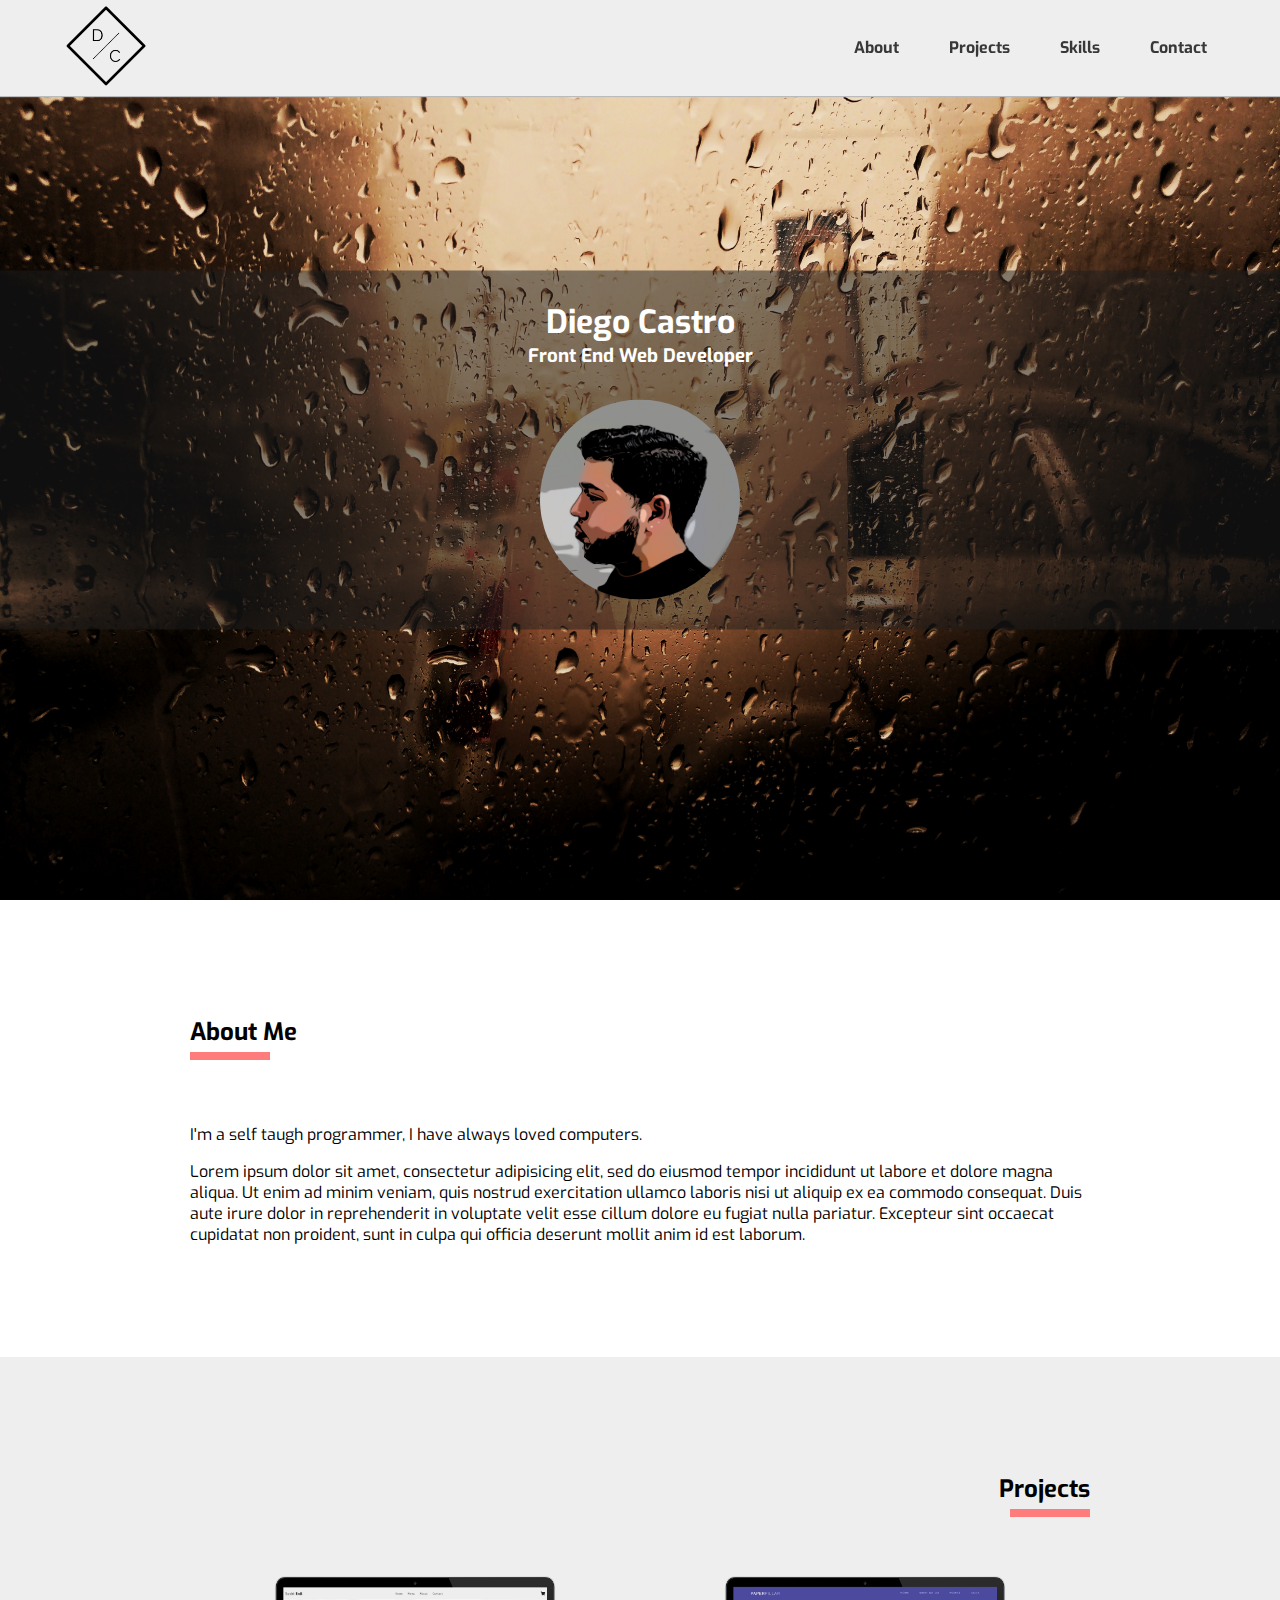
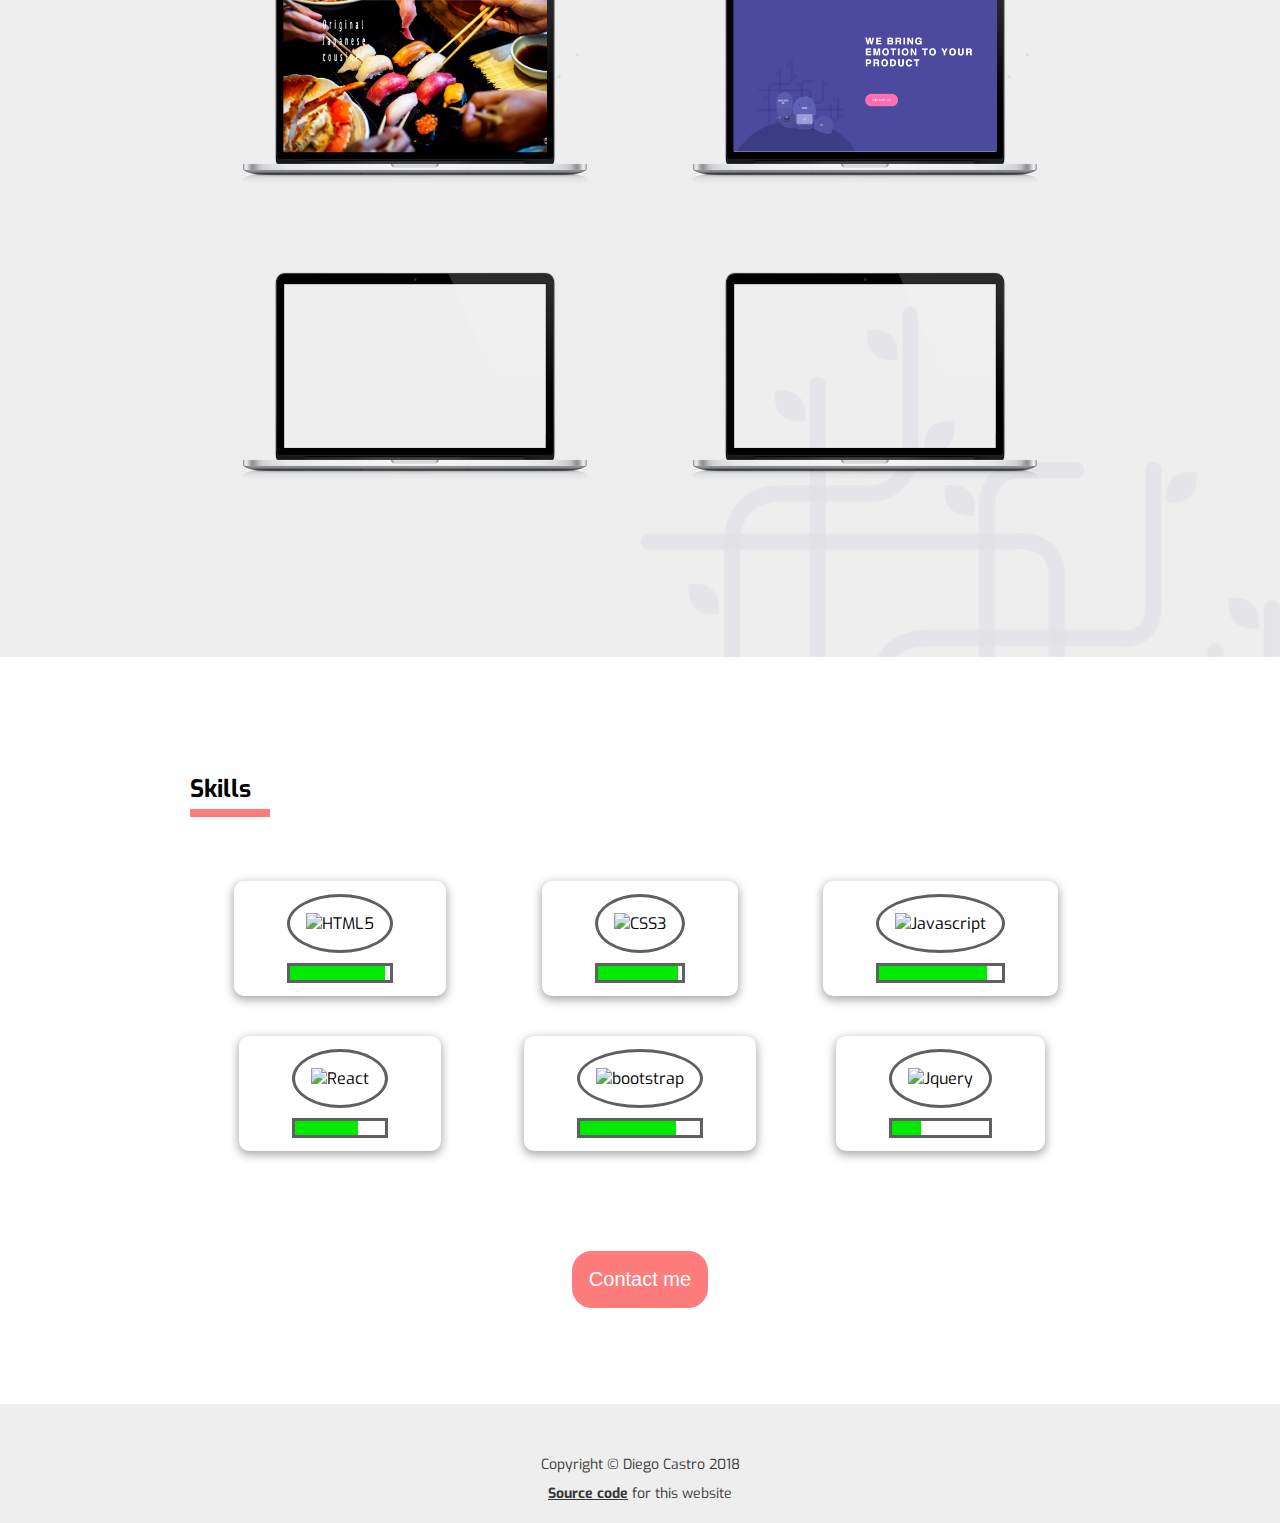
==== commit aec9a94a: "Add files via upload" ====
--- a/index.html
+++ b/index.html
@@ -82,9 +82,11 @@
           </div>
           <div class="projects-images">
             <div class="image opac">
+              <p class="project-caption">Restaurant Page</p>
               <a href="restaurant.html"><img src="images/restaurant.png" alt="restaurant"></a>
             </div>
             <div class="image opac">
+              <p class="project-caption">Paperpillar Page</p>
               <a href="paperpillar.html"><img src="images/paperpillar.png" alt="paperpillar"></a>
             </div>
             <div class="image opac">
--- a/styles.css
+++ b/styles.css
@@ -215,7 +215,7 @@
   width: 100%;
   height: 100vh;
   background-color: var(--lightBGColor);
-  background-image: url("images/computerBG.jpg");
+  background-image: url("images/blurBG.jpg");
   background-repeat: no-repeat;
   background-position: center;
   background-size: auto 100%;
@@ -275,9 +275,21 @@
 #projects .projects-images{
   display: grid;
   grid-template-columns: 1fr;
+  text-align: center;
+}
+
+#projects .project-caption {
+  opacity: 0;
+  top: 0;
+  position: absolute;
+  width: 100%;
+  transition: .3s;
+  z-index: -1;
+  font-weight: bold;
 }
 
 #projects .image{
+  position: relative;
   padding-bottom: 5em;
 }
 
@@ -297,6 +309,12 @@
 
 #projects .projects-images .opac:hover {
   opacity: 1;
+}
+
+#projects .projects-images .opac:hover > .project-caption {
+  top: -50px;
+  opacity: 1;
+  z-index: 1;
 }
 
 #projects{
@@ -606,7 +624,7 @@
   }
 
   #introduction{
-    background-size: 100%;
+    background-size: 100% 100%;
   }
 
   /* Skills grid */
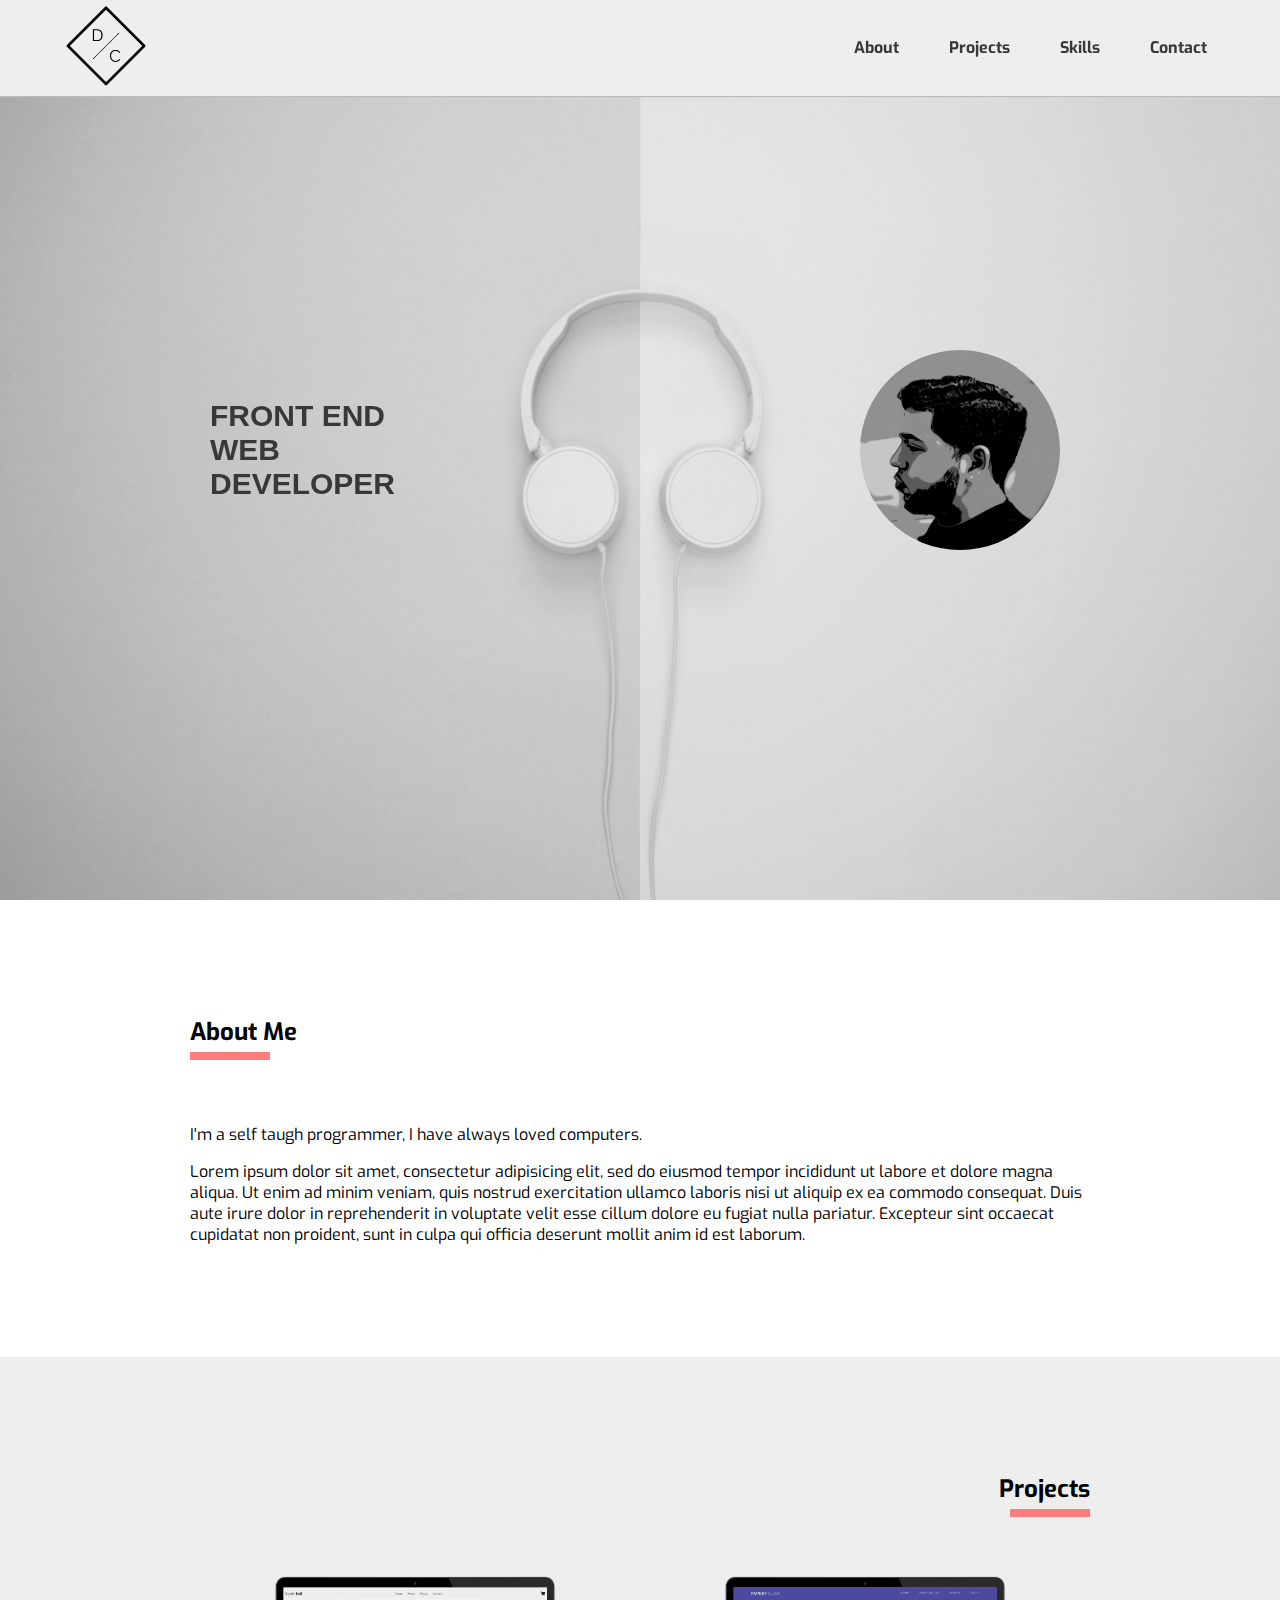
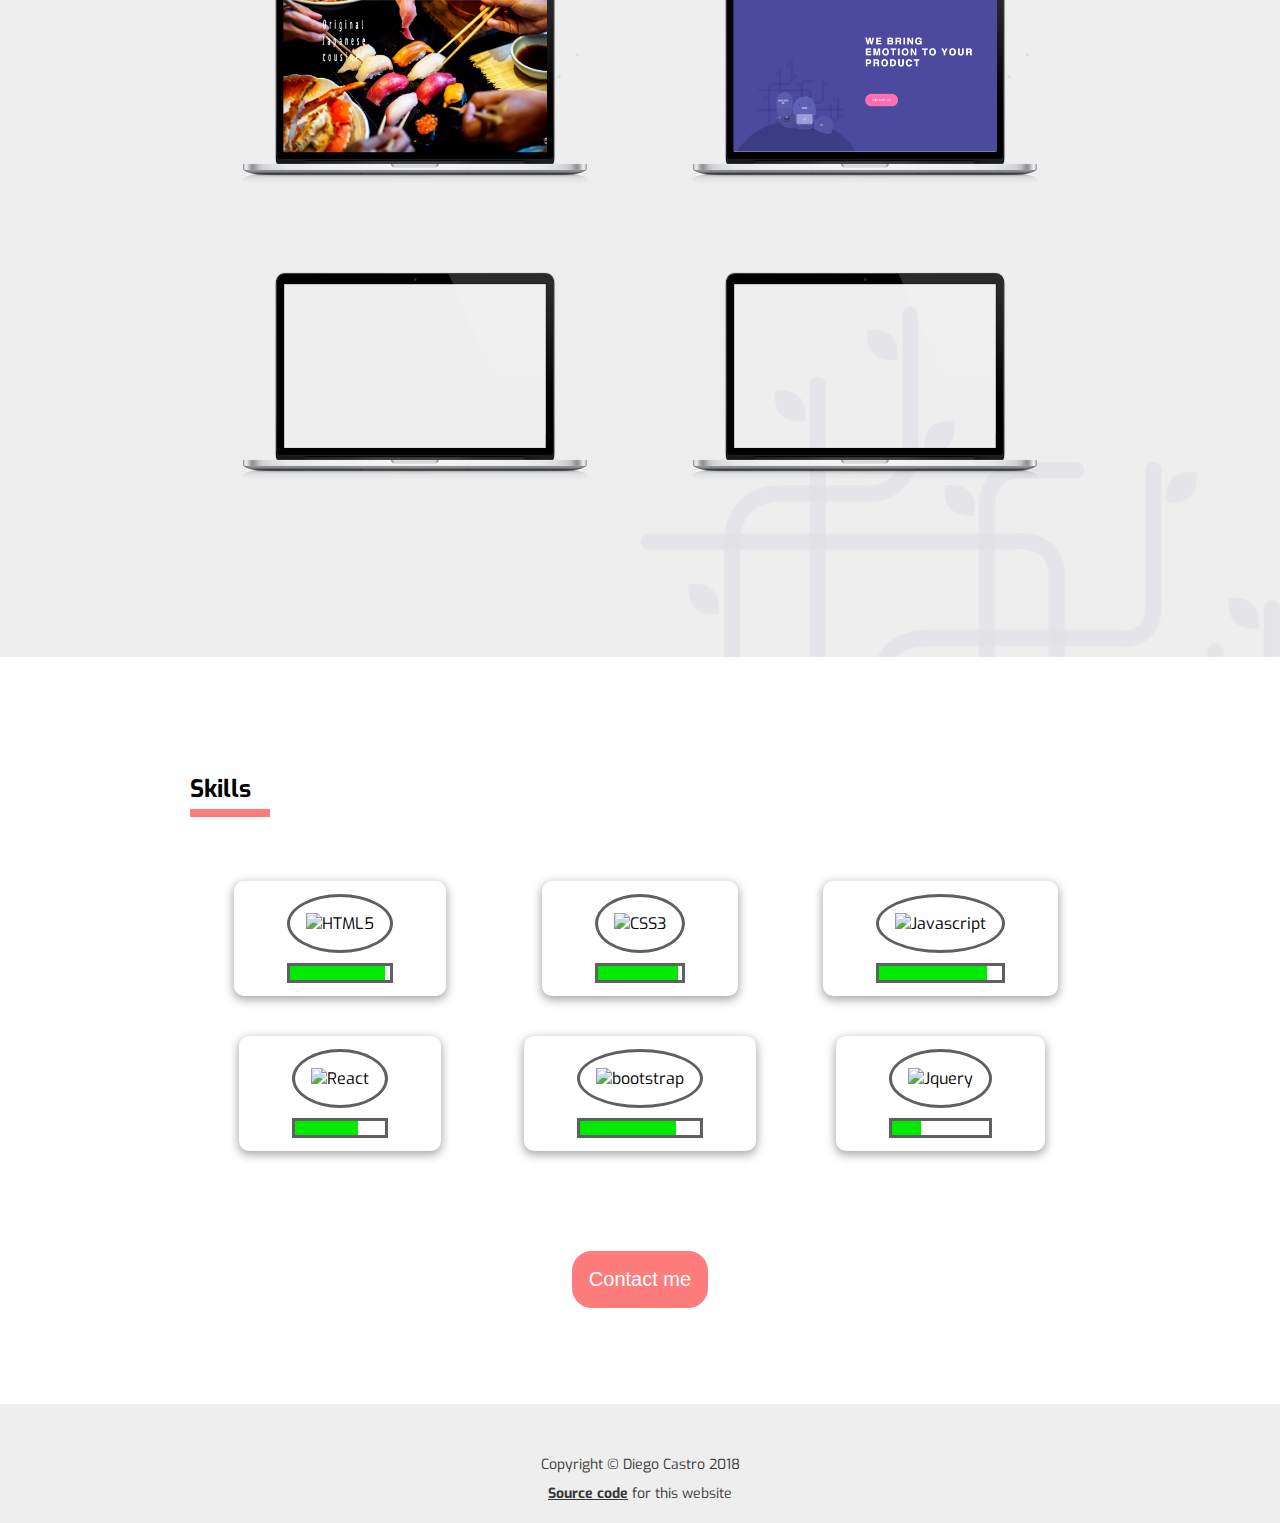
==== commit 0b514749: "Add files via upload" ====
--- a/index.html
+++ b/index.html
@@ -6,6 +6,7 @@
     <title>Diego Castro | Portfolio</title>
     <link rel="stylesheet" href="styles.css">
     <link href="https://fonts.googleapis.com/css?family=Exo" rel="stylesheet">
+    <link href="https://fonts.googleapis.com/css?family=Syncopate:700" rel="stylesheet">
     <link rel="stylesheet" href="https://use.fontawesome.com/releases/v5.0.13/css/all.css" integrity="sha384-DNOHZ68U8hZfKXOrtjWvjxusGo9WQnrNx2sqG0tfsghAvtVlRW3tvkXWZh58N9jp" crossorigin="anonymous">
     <script src="https://code.jquery.com/jquery-3.3.1.min.js"></script>
   </head>
@@ -52,8 +53,8 @@
       <section id="introduction">
         <div id="picAndCaption">
           <div class="main-title">
-            <h1>Diego Castro</h1>
-            <h3>Front End Web Developer</h3>
+            <h1>FRONT END<br>WEB<br>DEVELOPER</h1>
+            <!-- <h3>Front End Web Developer</h3> -->
           </div>
           <div id="cartoonPortrait">
             <img id="portrait" src="images/portrait.JPG">
--- a/styles.css
+++ b/styles.css
@@ -215,17 +215,19 @@
   width: 100%;
   height: 100vh;
   background-color: var(--lightBGColor);
-  background-image: url("images/blurBG.jpg");
+  background-image: url("images/coolBG.jpg");
   background-repeat: no-repeat;
-  background-position: center;
+  background-position: bottom;
   background-size: auto 100%;
+  -webkit-filter: grayscale(100%); /* Safari 6.0 - 9.0 */
+  filter: grayscale(100%);
 }
 
 #introduction #picAndCaption {
   position: relative;
   top: 50%;
   transform: perspective(1px) translateY(-50%);
-  background-color: rgba(30, 30, 30, 0.5);
+  background-color: rgba(30, 30, 30, 0.3);
   padding: 30px 0;
   text-align: center;
 }
@@ -627,6 +629,45 @@
     background-size: 100% 100%;
   }
 
+  #introduction .main-title h1 {
+    color: var(--darkBGColor);
+    width: 220px;
+    margin: 0 auto;
+    font-size: 30px;
+    position: relative;
+    top: 50%;
+    transform: perspective(1px) translateY(-50%);
+  }
+
+  #introduction #picAndCaption {
+    position: relative;
+    top: 0;
+    transform: none;
+    background-color: none;
+    padding: 0;
+    text-align: left;
+  }
+
+  #introduction .main-title{
+    font-family: 'Syncopate', sans-serif;
+    width: 50%;
+    height: 100vh;
+    padding: 0 0 2em 0;
+    float: left;
+  }
+
+  #introduction #cartoonPortrait {
+    width: 50%;
+    height: 100vh;
+    float: left;
+  }
+
+  #introduction #portrait {
+    position: relative;
+    top: 50%;
+    transform: perspective(1px) translateY(-50%);
+  }
+
   /* Skills grid */
 
   #skills .language-container {
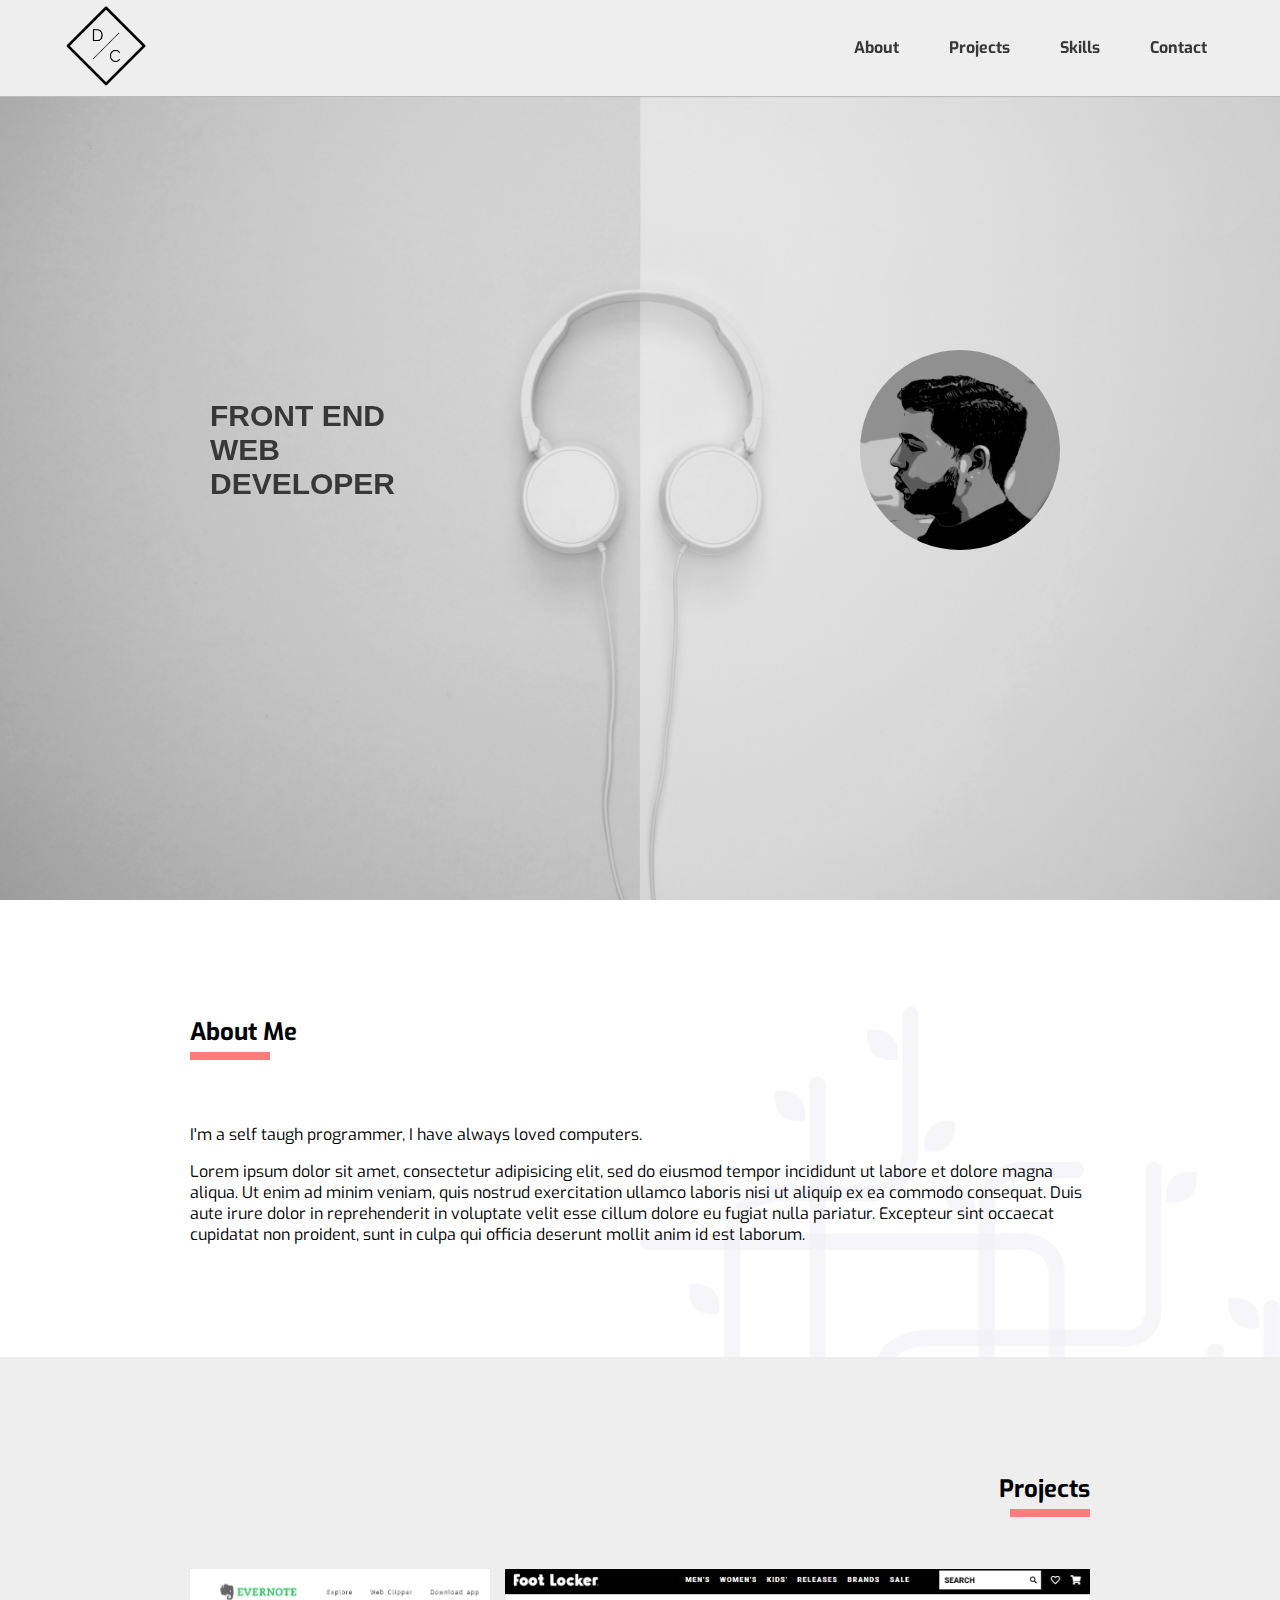
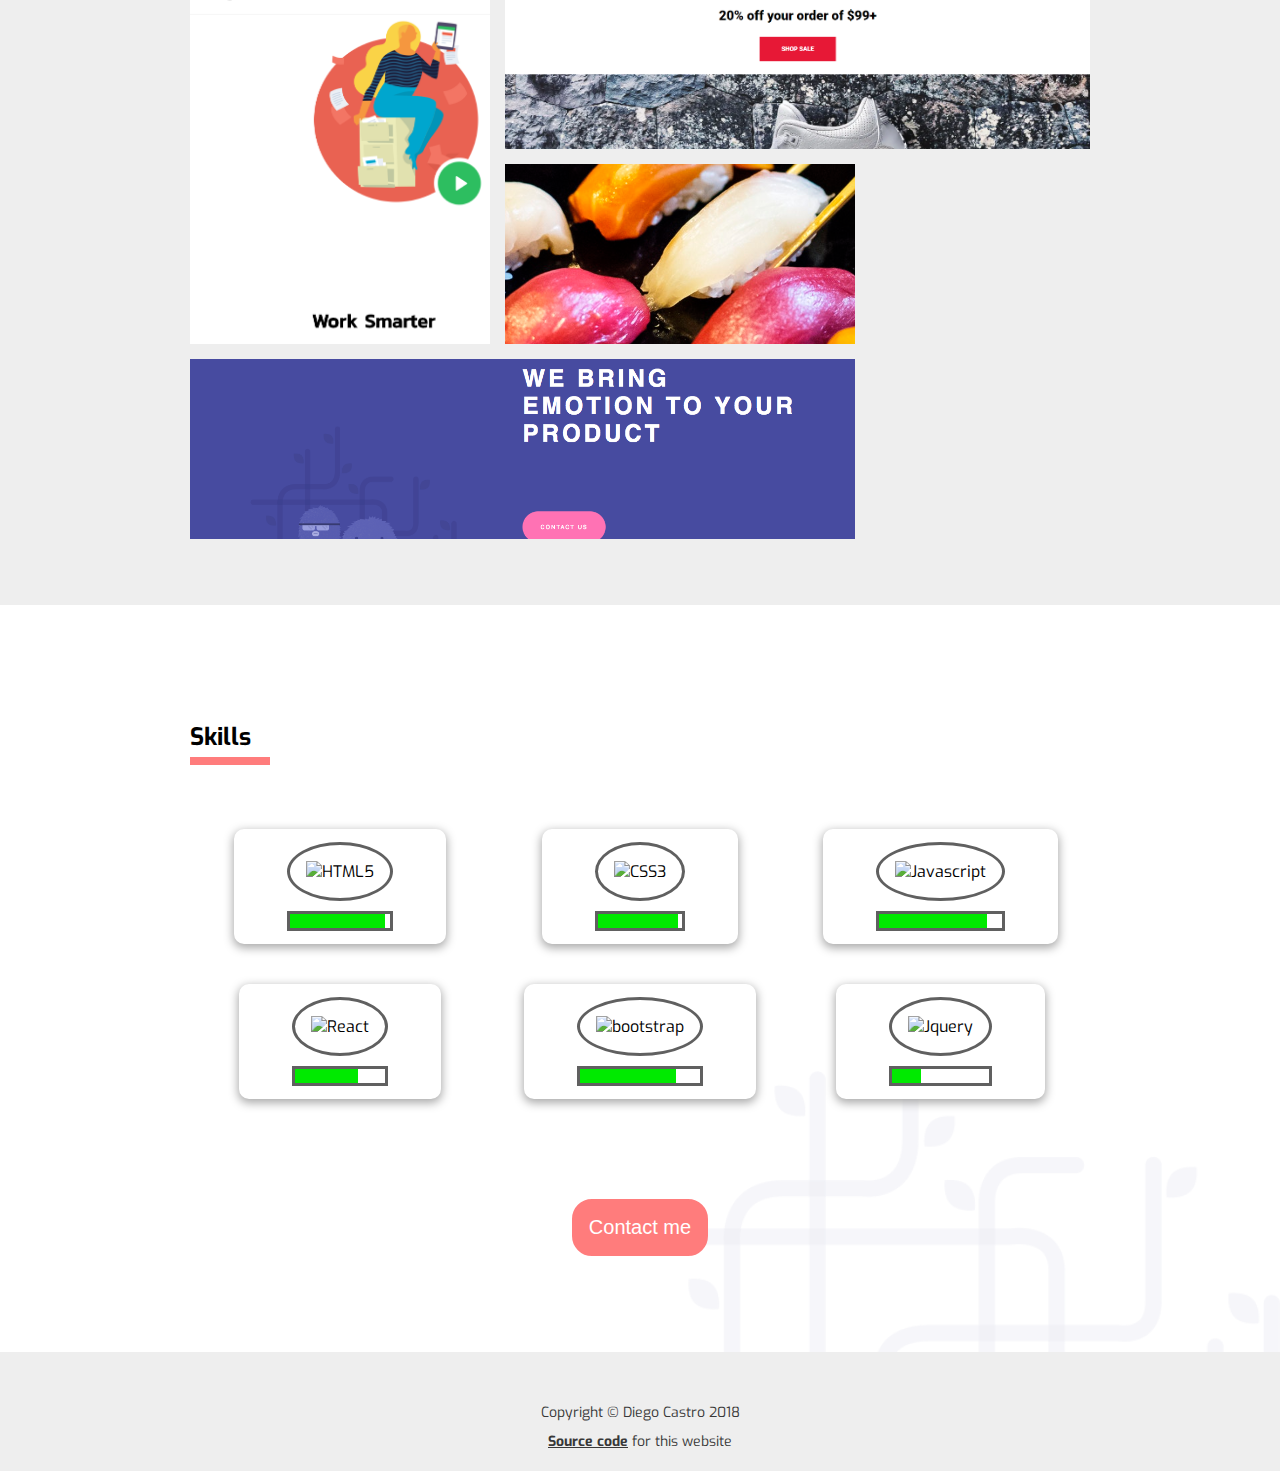
==== commit adf81dc3: "Add files via upload" ====
--- a/index.html
+++ b/index.html
@@ -82,19 +82,44 @@
             <hr>
           </div>
           <div class="projects-images">
-            <div class="image opac">
-              <p class="project-caption">Restaurant Page</p>
+            <div class="image">
               <a href="restaurant.html"><img src="images/restaurant.png" alt="restaurant"></a>
             </div>
-            <div class="image opac">
-              <p class="project-caption">Paperpillar Page</p>
+            <div class="image">
               <a href="paperpillar.html"><img src="images/paperpillar.png" alt="paperpillar"></a>
             </div>
-            <div class="image opac">
+            <div class="image">
               <a href="#"><img src="images/mac-laptop.png" alt="mac-laptop"></a>
             </div>
-            <div class="LastImage opac">
+            <div class="LastImage">
               <a href="#"><img src="images/mac-laptop.png" alt="mac-laptop"></a>
+            </div>
+          </div>
+          <div class="project-grid">
+            <div class="image1 pic">
+              <div class="hover-effect">
+                <p>Evernote Clone</p>
+              </div>
+            </div>
+            <div class="image2 pic">
+              <div class="hover-effect">
+                <p>Footlocker Clone</p>
+              </div>
+            </div>
+            <div class="image3 pic">
+              <div class="hover-effect">
+                <p>Restaurant</p>
+              </div>
+            </div>
+            <div class="image4 pic">
+              <div class="hover-effect">
+                <p>Project 2</p>
+              </div>
+            </div>
+            <div class="image5 pic">
+              <div class="hover-effect">
+                <p>Paperpillar</p>
+              </div>
             </div>
           </div>
         </div>
--- a/styles.css
+++ b/styles.css
@@ -256,18 +256,18 @@
 #about, #skills{
   height: auto;
   padding: 6em 0;
-}
-
-/* Projects section */
-
-#projects{
-  background-color: var(--lightBGColor);
   background-image: url("images/design.png");
   background-repeat: no-repeat;
   background-position: bottom right;
   background-size: 40em;
 }
 
+/* Projects section */
+
+#projects{
+  background-color: var(--lightBGColor);
+}
+
 #projects .inner-container{
   height: auto;
   overflow: hidden;
@@ -280,14 +280,8 @@
   text-align: center;
 }
 
-#projects .project-caption {
-  opacity: 0;
-  top: 0;
-  position: absolute;
-  width: 100%;
-  transition: .3s;
-  z-index: -1;
-  font-weight: bold;
+#projects .project-grid {
+  display: none;
 }
 
 #projects .image{
@@ -295,32 +289,10 @@
   padding-bottom: 5em;
 }
 
-#projects .opac{
-  transition: .3s;
-}
-
 #projects .projects-images img{
   display: block;
   width: 80%;
   margin: 0 auto;
-}
-
-#projects .projects-images:hover > .opac {
-  opacity: 0.4;
-}
-
-#projects .projects-images .opac:hover {
-  opacity: 1;
-}
-
-#projects .projects-images .opac:hover > .project-caption {
-  top: -50px;
-  opacity: 1;
-  z-index: 1;
-}
-
-#projects{
-  background-color: var(--lightBGColor);
 }
 
 #projects .title{
@@ -549,6 +521,7 @@
 
 #project-page .project-page-image img {
   width: 100%;
+  border-radius: 20px;
 }
 
 #project-page .project-page-container {
@@ -593,12 +566,89 @@
 
   /* Projects images */
 
-  #projects .projects-images{
-    grid-template-columns: repeat(2, 1fr);
-  }
-
-  #project-page {
-    padding-top: 6em;
+  #projects .projects-images {
+    display: none;
+  }
+
+  #projects .project-grid .image1 {
+    background-image: url("images/evernotePic.png");
+    background-size: auto 100%;
+    background-position: left;
+    grid-area: image1;
+  }
+
+  #projects .project-grid .image2 {
+    background-image: url("images/footlockerPic.png");
+    background-size: 100%;
+    background-position: top;
+    grid-area: image2;
+  }
+
+  #projects .project-grid .image3 {
+    background-image: url("images/restaurantPic.png");
+    background-size: auto;
+    background-position: center;
+    grid-area: image3;
+  }
+
+  #projects .project-grid .image4 {
+    background-image: url("https://images.pexels.com/photos/21787/pexels-photo.jpg?auto=compress&cs=tinysrgb&h=350");
+    background-size: auto 100%;
+    background-position: center;
+    grid-area: image4;
+  }
+
+  #projects .project-grid .image5 {
+    background-image: url("images/paperpillarPic.png");
+    background-size: 100%;
+    background-position: center;
+    grid-area: image5;
+  }
+
+  #projects .project-grid {
+    width: 100%;
+    height: 540px;
+    display: grid;
+    grid-gap: 15px;
+    grid-template-columns: 300px auto 220px;
+    grid-template-rows: 180px 180px 180px;
+    grid-template-areas:
+      'image1 image2 image2'
+      'image1 image3 image4'
+      'image5 image5 image4';
+  }
+
+  #projects .project-grid .pic:hover {
+    cursor: pointer;
+  }
+
+  #projects .project-grid .hover-effect {
+    width: 100%;
+    height:  0;
+    color: #fff;
+    background-color: rgba(255, 124, 124, 0.8);
+    transition: .4s;
+    display: flex;
+    align-items: center;
+    justify-content: center;
+    box-sizing: border-box;
+  }
+
+  #projects .project-grid .hover-effect p {
+    font-weight: bold;
+    font-size: 30px;
+    width: auto;
+    position: relative;
+    margin: 0;
+    display: none;
+  }
+
+  #projects .project-grid .pic:hover > .hover-effect {
+    height: 100%;
+  }
+
+  #projects .project-grid .pic:hover > .hover-effect p {
+    display: block;
   }
 
   /* Skills images */
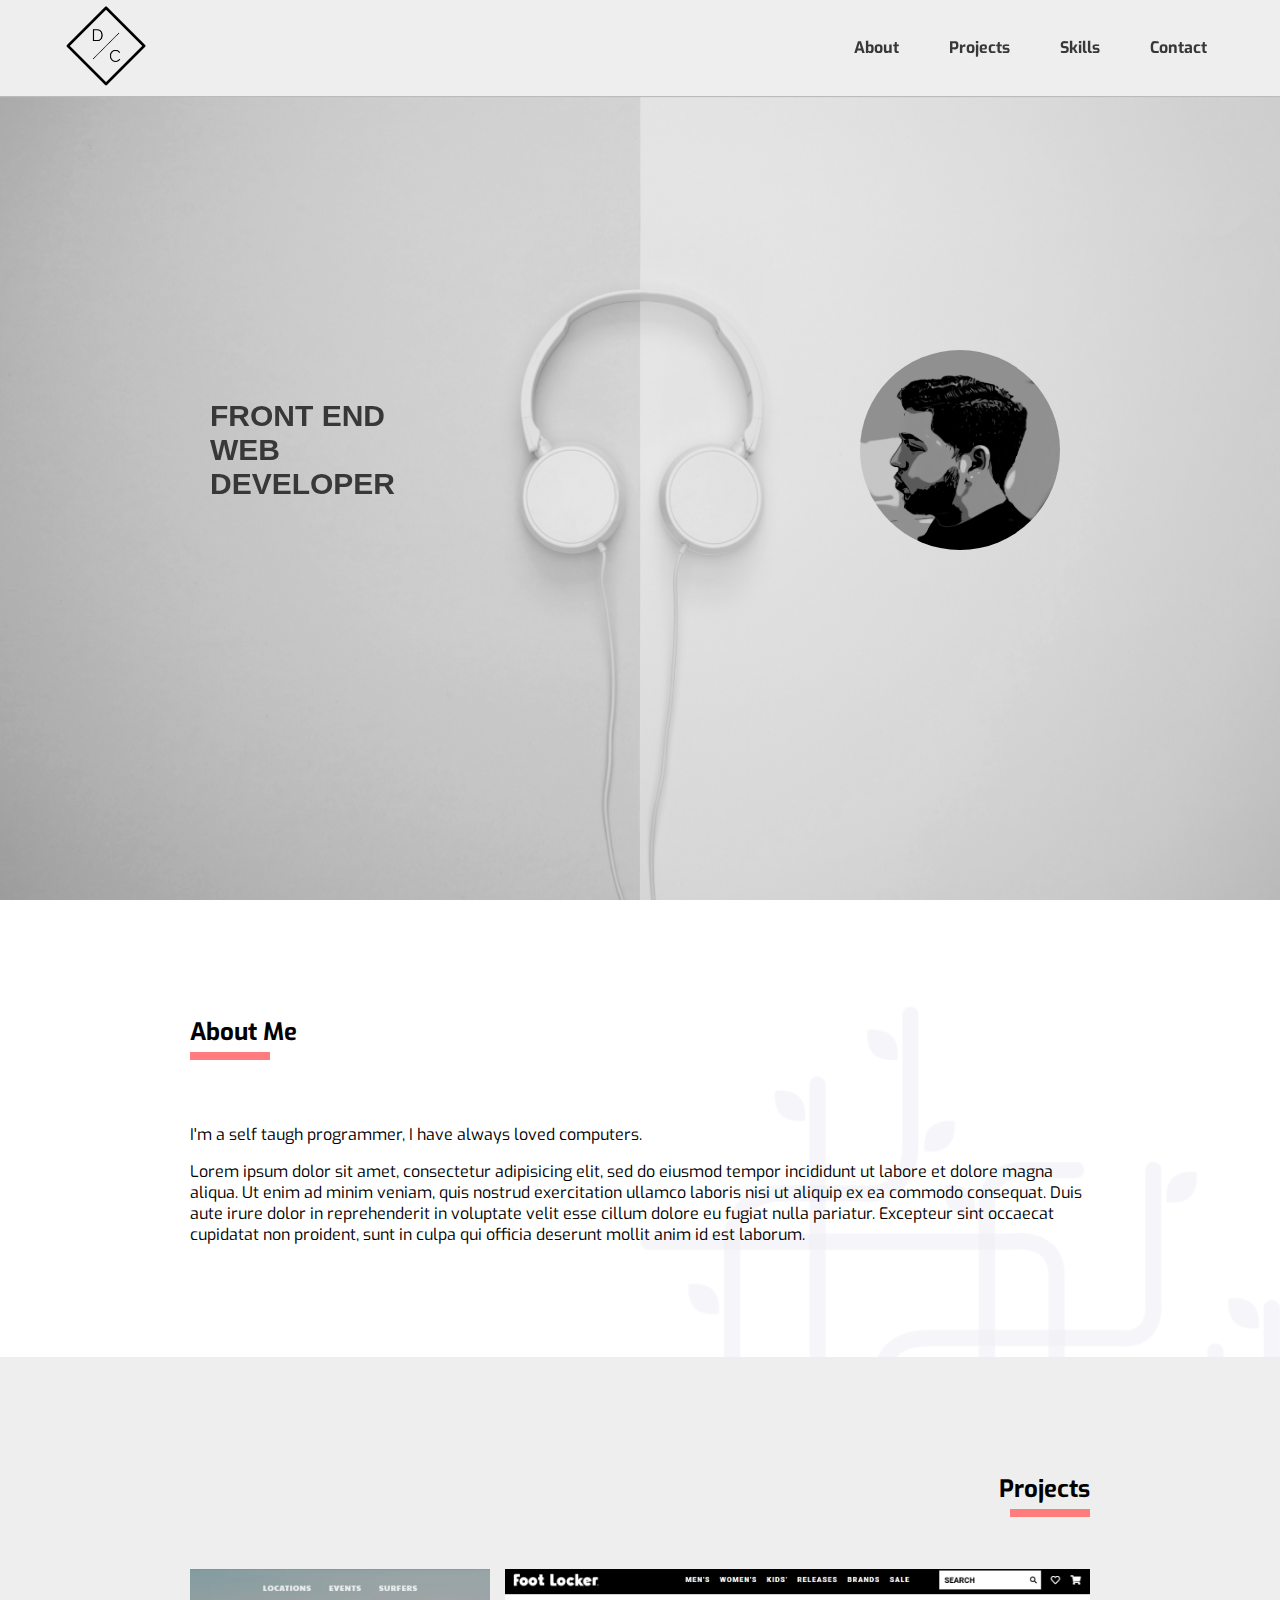
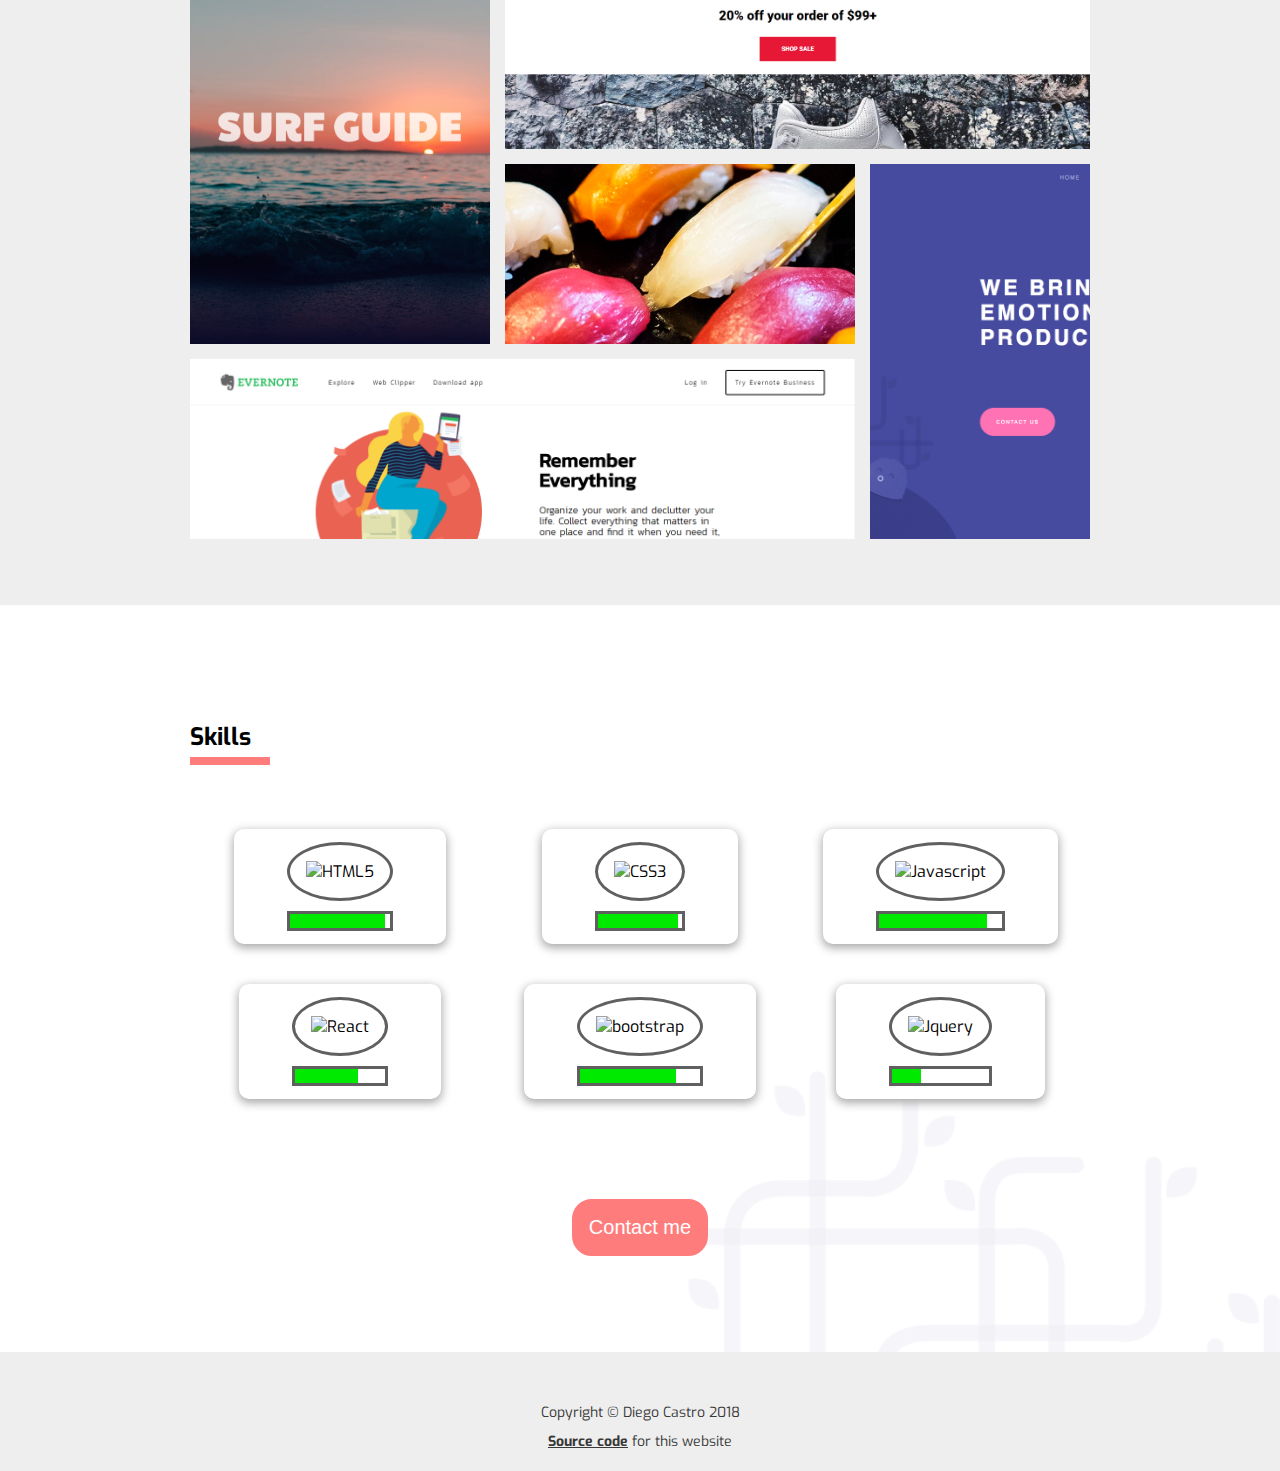
==== commit 770842a5: "Update index.html" ====
--- a/index.html
+++ b/index.html
@@ -98,27 +98,27 @@
           <div class="project-grid">
             <div class="image1 pic">
               <div class="hover-effect">
+                <p>Surf Guide</p>
+              </div>
+            </div>
+            <div class="image2 pic">
+              <div class="hover-effect">
+                <p>Footlocker Clone</p>
+              </div>
+            </div>
+            <div class="image3 pic">
+              <div class="hover-effect">
+                <p>Restaurant</p>
+              </div>
+            </div>
+            <div class="image4 pic">
+              <div class="hover-effect">
+                <p>Paperpillar</p>
+              </div>
+            </div>
+            <div class="image5 pic">
+              <div class="hover-effect">
                 <p>Evernote Clone</p>
-              </div>
-            </div>
-            <div class="image2 pic">
-              <div class="hover-effect">
-                <p>Footlocker Clone</p>
-              </div>
-            </div>
-            <div class="image3 pic">
-              <div class="hover-effect">
-                <p>Restaurant</p>
-              </div>
-            </div>
-            <div class="image4 pic">
-              <div class="hover-effect">
-                <p>Project 2</p>
-              </div>
-            </div>
-            <div class="image5 pic">
-              <div class="hover-effect">
-                <p>Paperpillar</p>
               </div>
             </div>
           </div>
--- a/styles.css
+++ b/styles.css
@@ -571,9 +571,9 @@
   }
 
   #projects .project-grid .image1 {
-    background-image: url("images/evernotePic.png");
+    background-image: url("images/SurfGuide.png");
     background-size: auto 100%;
-    background-position: left;
+    background-position: top;
     grid-area: image1;
   }
 
@@ -592,16 +592,16 @@
   }
 
   #projects .project-grid .image4 {
-    background-image: url("https://images.pexels.com/photos/21787/pexels-photo.jpg?auto=compress&cs=tinysrgb&h=350");
+    background-image: url("images/paperpillarPic.png");
     background-size: auto 100%;
     background-position: center;
     grid-area: image4;
   }
 
   #projects .project-grid .image5 {
-    background-image: url("images/paperpillarPic.png");
+    background-image: url("images/evernotePic.png");
     background-size: 100%;
-    background-position: center;
+    background-position: top;
     grid-area: image5;
   }
 
